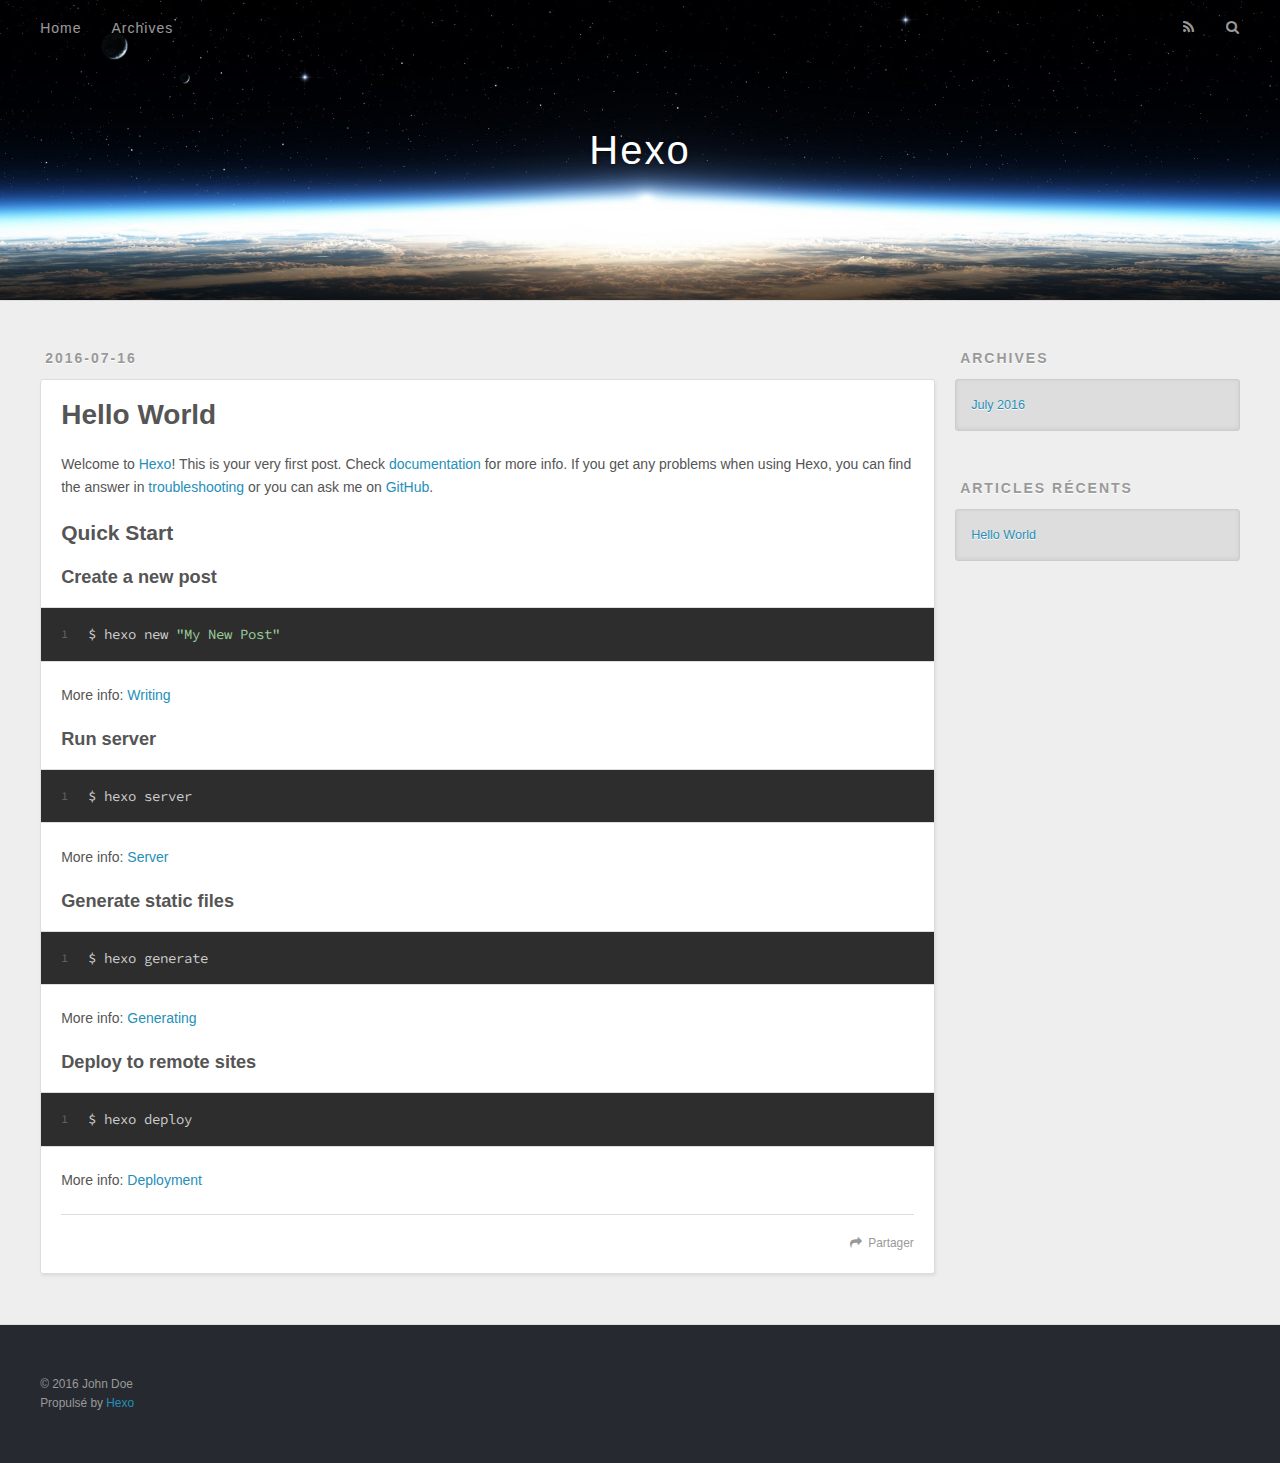
==== index.html @ 78f859c8 "Site updated: 2016-07-16 10:54:52" ====
<!DOCTYPE html>
<html>
<head>
  <meta charset="utf-8">
  
  <title>Hexo</title>
  <meta name="viewport" content="width=device-width, initial-scale=1, maximum-scale=1">
  <meta property="og:type" content="website">
<meta property="og:title" content="Hexo">
<meta property="og:url" content="http://yoursite.com/index.html">
<meta property="og:site_name" content="Hexo">
<meta name="twitter:card" content="summary">
<meta name="twitter:title" content="Hexo">
  
    <link rel="alternate" href="/atom.xml" title="Hexo" type="application/atom+xml">
  
  
    <link rel="icon" href="/favicon.png">
  
  
    <link href="//fonts.googleapis.com/css?family=Source+Code+Pro" rel="stylesheet" type="text/css">
  
  <link rel="stylesheet" href="/css/style.css">
  

</head>

<body>
  <div id="container">
    <div id="wrap">
      <header id="header">
  <div id="banner"></div>
  <div id="header-outer" class="outer">
    <div id="header-title" class="inner">
      <h1 id="logo-wrap">
        <a href="/" id="logo">Hexo</a>
      </h1>
      
    </div>
    <div id="header-inner" class="inner">
      <nav id="main-nav">
        <a id="main-nav-toggle" class="nav-icon"></a>
        
          <a class="main-nav-link" href="/">Home</a>
        
          <a class="main-nav-link" href="/archives">Archives</a>
        
      </nav>
      <nav id="sub-nav">
        
          <a id="nav-rss-link" class="nav-icon" href="/atom.xml" title="Flux RSS"></a>
        
        <a id="nav-search-btn" class="nav-icon" title="Rechercher"></a>
      </nav>
      <div id="search-form-wrap">
        <form action="//google.com/search" method="get" accept-charset="UTF-8" class="search-form"><input type="search" name="q" results="0" class="search-form-input" placeholder="Search"><button type="submit" class="search-form-submit">&#xF002;</button><input type="hidden" name="sitesearch" value="http://yoursite.com"></form>
      </div>
    </div>
  </div>
</header>
      <div class="outer">
        <section id="main">
  
    <article id="post-hello-world" class="article article-type-post" itemscope itemprop="blogPost">
  <div class="article-meta">
    <a href="/2016/07/16/hello-world/" class="article-date">
  <time datetime="2016-07-16T02:08:41.000Z" itemprop="datePublished">2016-07-16</time>
</a>
    
  </div>
  <div class="article-inner">
    
    
      <header class="article-header">
        
  
    <h1 itemprop="name">
      <a class="article-title" href="/2016/07/16/hello-world/">Hello World</a>
    </h1>
  

      </header>
    
    <div class="article-entry" itemprop="articleBody">
      
        <p>Welcome to <a href="https://hexo.io/" target="_blank" rel="external">Hexo</a>! This is your very first post. Check <a href="https://hexo.io/docs/" target="_blank" rel="external">documentation</a> for more info. If you get any problems when using Hexo, you can find the answer in <a href="https://hexo.io/docs/troubleshooting.html" target="_blank" rel="external">troubleshooting</a> or you can ask me on <a href="https://github.com/hexojs/hexo/issues" target="_blank" rel="external">GitHub</a>.</p>
<h2 id="Quick-Start"><a href="#Quick-Start" class="headerlink" title="Quick Start"></a>Quick Start</h2><h3 id="Create-a-new-post"><a href="#Create-a-new-post" class="headerlink" title="Create a new post"></a>Create a new post</h3><figure class="highlight bash"><table><tr><td class="gutter"><pre><div class="line">1</div></pre></td><td class="code"><pre><div class="line">$ hexo new <span class="string">"My New Post"</span></div></pre></td></tr></table></figure>
<p>More info: <a href="https://hexo.io/docs/writing.html" target="_blank" rel="external">Writing</a></p>
<h3 id="Run-server"><a href="#Run-server" class="headerlink" title="Run server"></a>Run server</h3><figure class="highlight bash"><table><tr><td class="gutter"><pre><div class="line">1</div></pre></td><td class="code"><pre><div class="line">$ hexo server</div></pre></td></tr></table></figure>
<p>More info: <a href="https://hexo.io/docs/server.html" target="_blank" rel="external">Server</a></p>
<h3 id="Generate-static-files"><a href="#Generate-static-files" class="headerlink" title="Generate static files"></a>Generate static files</h3><figure class="highlight bash"><table><tr><td class="gutter"><pre><div class="line">1</div></pre></td><td class="code"><pre><div class="line">$ hexo generate</div></pre></td></tr></table></figure>
<p>More info: <a href="https://hexo.io/docs/generating.html" target="_blank" rel="external">Generating</a></p>
<h3 id="Deploy-to-remote-sites"><a href="#Deploy-to-remote-sites" class="headerlink" title="Deploy to remote sites"></a>Deploy to remote sites</h3><figure class="highlight bash"><table><tr><td class="gutter"><pre><div class="line">1</div></pre></td><td class="code"><pre><div class="line">$ hexo deploy</div></pre></td></tr></table></figure>
<p>More info: <a href="https://hexo.io/docs/deployment.html" target="_blank" rel="external">Deployment</a></p>

      
    </div>
    <footer class="article-footer">
      <a data-url="http://yoursite.com/2016/07/16/hello-world/" data-id="ciqojt8rj000078c9o6s8b9a2" class="article-share-link">Partager</a>
      
      
    </footer>
  </div>
  
</article>


  

</section>
        
          <aside id="sidebar">
  
    

  
    

  
    
  
    
  <div class="widget-wrap">
    <h3 class="widget-title">Archives</h3>
    <div class="widget">
      <ul class="archive-list"><li class="archive-list-item"><a class="archive-list-link" href="/archives/2016/07/">July 2016</a></li></ul>
    </div>
  </div>


  
    
  <div class="widget-wrap">
    <h3 class="widget-title">Articles récents</h3>
    <div class="widget">
      <ul>
        
          <li>
            <a href="/2016/07/16/hello-world/">Hello World</a>
          </li>
        
      </ul>
    </div>
  </div>

  
</aside>
        
      </div>
      <footer id="footer">
  
  <div class="outer">
    <div id="footer-info" class="inner">
      &copy; 2016 John Doe<br>
      Propulsé by <a href="http://hexo.io/" target="_blank">Hexo</a>
    </div>
  </div>
</footer>
    </div>
    <nav id="mobile-nav">
  
    <a href="/" class="mobile-nav-link">Home</a>
  
    <a href="/archives" class="mobile-nav-link">Archives</a>
  
</nav>
    

<script src="//ajax.googleapis.com/ajax/libs/jquery/2.0.3/jquery.min.js"></script>


  <link rel="stylesheet" href="/fancybox/jquery.fancybox.css">
  <script src="/fancybox/jquery.fancybox.pack.js"></script>


<script src="/js/script.js"></script>

  </div>
</body>
</html>
---- css/style.css ----
body {
  width: 100%;
}
body:before,
body:after {
  content: "";
  display: table;
}
body:after {
  clear: both;
}
html,
body,
div,
span,
applet,
object,
iframe,
h1,
h2,
h3,
h4,
h5,
h6,
p,
blockquote,
pre,
a,
abbr,
acronym,
address,
big,
cite,
code,
del,
dfn,
em,
img,
ins,
kbd,
q,
s,
samp,
small,
strike,
strong,
sub,
sup,
tt,
var,
dl,
dt,
dd,
ol,
ul,
li,
fieldset,
form,
label,
legend,
table,
caption,
tbody,
tfoot,
thead,
tr,
th,
td {
  margin: 0;
  padding: 0;
  border: 0;
  outline: 0;
  font-weight: inherit;
  font-style: inherit;
  font-family: inherit;
  font-size: 100%;
  vertical-align: baseline;
}
body {
  line-height: 1;
  color: #000;
  background: #fff;
}
ol,
ul {
  list-style: none;
}
table {
  border-collapse: separate;
  border-spacing: 0;
  vertical-align: middle;
}
caption,
th,
td {
  text-align: left;
  font-weight: normal;
  vertical-align: middle;
}
a img {
  border: none;
}
input,
button {
  margin: 0;
  padding: 0;
}
input::-moz-focus-inner,
button::-moz-focus-inner {
  border: 0;
  padding: 0;
}
@font-face {
  font-family: FontAwesome;
  font-style: normal;
  font-weight: normal;
  src: url("fonts/fontawesome-webfont.eot?v=#4.0.3");
  src: url("fonts/fontawesome-webfont.eot?#iefix&v=#4.0.3") format("embedded-opentype"), url("fonts/fontawesome-webfont.woff?v=#4.0.3") format("woff"), url("fonts/fontawesome-webfont.ttf?v=#4.0.3") format("truetype"), url("fonts/fontawesome-webfont.svg#fontawesomeregular?v=#4.0.3") format("svg");
}
html,
body,
#container {
  height: 100%;
}
body {
  background: #eee;
  font: 14px "Helvetica Neue", Helvetica, Arial, sans-serif;
  -webkit-text-size-adjust: 100%;
}
.outer {
  max-width: 1220px;
  margin: 0 auto;
  padding: 0 20px;
}
.outer:before,
.outer:after {
  content: "";
  display: table;
}
.outer:after {
  clear: both;
}
.inner {
  display: inline;
  float: left;
  width: 98.33333333333333%;
  margin: 0 0.833333333333333%;
}
.left,
.alignleft {
  float: left;
}
.right,
.alignright {
  float: right;
}
.clear {
  clear: both;
}
#container {
  position: relative;
}
.mobile-nav-on {
  overflow: hidden;
}
#wrap {
  height: 100%;
  width: 100%;
  position: absolute;
  top: 0;
  left: 0;
  -webkit-transition: 0.2s ease-out;
  -moz-transition: 0.2s ease-out;
  -ms-transition: 0.2s ease-out;
  transition: 0.2s ease-out;
  z-index: 1;
  background: #eee;
}
.mobile-nav-on #wrap {
  left: 280px;
}
@media screen and (min-width: 768px) {
  #main {
    display: inline;
    float: left;
    width: 73.33333333333333%;
    margin: 0 0.833333333333333%;
  }
}
.article-date,
.article-category-link,
.archive-year,
.widget-title {
  text-decoration: none;
  text-transform: uppercase;
  letter-spacing: 2px;
  color: #999;
  margin-bottom: 1em;
  margin-left: 5px;
  line-height: 1em;
  text-shadow: 0 1px #fff;
  font-weight: bold;
}
.article-inner,
.archive-article-inner {
  background: #fff;
  -webkit-box-shadow: 1px 2px 3px #ddd;
  box-shadow: 1px 2px 3px #ddd;
  border: 1px solid #ddd;
  -webkit-border-radius: 3px;
  border-radius: 3px;
}
.article-entry h1,
.widget h1 {
  font-size: 2em;
}
.article-entry h2,
.widget h2 {
  font-size: 1.5em;
}
.article-entry h3,
.widget h3 {
  font-size: 1.3em;
}
.article-entry h4,
.widget h4 {
  font-size: 1.2em;
}
.article-entry h5,
.widget h5 {
  font-size: 1em;
}
.article-entry h6,
.widget h6 {
  font-size: 1em;
  color: #999;
}
.article-entry hr,
.widget hr {
  border: 1px dashed #ddd;
}
.article-entry strong,
.widget strong {
  font-weight: bold;
}
.article-entry em,
.widget em,
.article-entry cite,
.widget cite {
  font-style: italic;
}
.article-entry sup,
.widget sup,
.article-entry sub,
.widget sub {
  font-size: 0.75em;
  line-height: 0;
  position: relative;
  vertical-align: baseline;
}
.article-entry sup,
.widget sup {
  top: -0.5em;
}
.article-entry sub,
.widget sub {
  bottom: -0.2em;
}
.article-entry small,
.widget small {
  font-size: 0.85em;
}
.article-entry acronym,
.widget acronym,
.article-entry abbr,
.widget abbr {
  border-bottom: 1px dotted;
}
.article-entry ul,
.widget ul,
.article-entry ol,
.widget ol,
.article-entry dl,
.widget dl {
  margin: 0 20px;
  line-height: 1.6em;
}
.article-entry ul ul,
.widget ul ul,
.article-entry ol ul,
.widget ol ul,
.article-entry ul ol,
.widget ul ol,
.article-entry ol ol,
.widget ol ol {
  margin-top: 0;
  margin-bottom: 0;
}
.article-entry ul,
.widget ul {
  list-style: disc;
}
.article-entry ol,
.widget ol {
  list-style: decimal;
}
.article-entry dt,
.widget dt {
  font-weight: bold;
}
#header {
  height: 300px;
  position: relative;
  border-bottom: 1px solid #ddd;
}
#header:before,
#header:after {
  content: "";
  position: absolute;
  left: 0;
  right: 0;
  height: 40px;
}
#header:before {
  top: 0;
  background: -webkit-linear-gradient(rgba(0,0,0,0.2), transparent);
  background: -moz-linear-gradient(rgba(0,0,0,0.2), transparent);
  background: -ms-linear-gradient(rgba(0,0,0,0.2), transparent);
  background: linear-gradient(rgba(0,0,0,0.2), transparent);
}
#header:after {
  bottom: 0;
  background: -webkit-linear-gradient(transparent, rgba(0,0,0,0.2));
  background: -moz-linear-gradient(transparent, rgba(0,0,0,0.2));
  background: -ms-linear-gradient(transparent, rgba(0,0,0,0.2));
  background: linear-gradient(transparent, rgba(0,0,0,0.2));
}
#header-outer {
  height: 100%;
  position: relative;
}
#header-inner {
  position: relative;
  overflow: hidden;
}
#banner {
  position: absolute;
  top: 0;
  left: 0;
  width: 100%;
  height: 100%;
  background: url("images/banner.jpg") center #000;
  -webkit-background-size: cover;
  -moz-background-size: cover;
  background-size: cover;
  z-index: -1;
}
#header-title {
  text-align: center;
  height: 40px;
  position: absolute;
  top: 50%;
  left: 0;
  margin-top: -20px;
}
#logo,
#subtitle {
  text-decoration: none;
  color: #fff;
  font-weight: 300;
  text-shadow: 0 1px 4px rgba(0,0,0,0.3);
}
#logo {
  font-size: 40px;
  line-height: 40px;
  letter-spacing: 2px;
}
#subtitle {
  font-size: 16px;
  line-height: 16px;
  letter-spacing: 1px;
}
#subtitle-wrap {
  margin-top: 16px;
}
#main-nav {
  float: left;
  margin-left: -15px;
}
.nav-icon,
.main-nav-link {
  float: left;
  color: #fff;
  opacity: 0.6;
  text-decoration: none;
  text-shadow: 0 1px rgba(0,0,0,0.2);
  -webkit-transition: opacity 0.2s;
  -moz-transition: opacity 0.2s;
  -ms-transition: opacity 0.2s;
  transition: opacity 0.2s;
  display: block;
  padding: 20px 15px;
}
.nav-icon:hover,
.main-nav-link:hover {
  opacity: 1;
}
.nav-icon {
  font-family: FontAwesome;
  text-align: center;
  font-size: 14px;
  width: 14px;
  height: 14px;
  padding: 20px 15px;
  position: relative;
  cursor: pointer;
}
.main-nav-link {
  font-weight: 300;
  letter-spacing: 1px;
}
@media screen and (max-width: 479px) {
  .main-nav-link {
    display: none;
  }
}
#main-nav-toggle {
  display: none;
}
#main-nav-toggle:before {
  content: "\f0c9";
}
@media screen and (max-width: 479px) {
  #main-nav-toggle {
    display: block;
  }
}
#sub-nav {
  float: right;
  margin-right: -15px;
}
#nav-rss-link:before {
  content: "\f09e";
}
#nav-search-btn:before {
  content: "\f002";
}
#search-form-wrap {
  position: absolute;
  top: 15px;
  width: 150px;
  height: 30px;
  right: -150px;
  opacity: 0;
  -webkit-transition: 0.2s ease-out;
  -moz-transition: 0.2s ease-out;
  -ms-transition: 0.2s ease-out;
  transition: 0.2s ease-out;
}
#search-form-wrap.on {
  opacity: 1;
  right: 0;
}
@media screen and (max-width: 479px) {
  #search-form-wrap {
    width: 100%;
    right: -100%;
  }
}
.search-form {
  position: absolute;
  top: 0;
  left: 0;
  right: 0;
  background: #fff;
  padding: 5px 15px;
  -webkit-border-radius: 15px;
  border-radius: 15px;
  -webkit-box-shadow: 0 0 10px rgba(0,0,0,0.3);
  box-shadow: 0 0 10px rgba(0,0,0,0.3);
}
.search-form-input {
  border: none;
  background: none;
  color: #555;
  width: 100%;
  font: 13px "Helvetica Neue", Helvetica, Arial, sans-serif;
  outline: none;
}
.search-form-input::-webkit-search-results-decoration,
.search-form-input::-webkit-search-cancel-button {
  -webkit-appearance: none;
}
.search-form-submit {
  position: absolute;
  top: 50%;
  right: 10px;
  margin-top: -7px;
  font: 13px FontAwesome;
  border: none;
  background: none;
  color: #bbb;
  cursor: pointer;
}
.search-form-submit:hover,
.search-form-submit:focus {
  color: #777;
}
.article {
  margin: 50px 0;
}
.article-inner {
  overflow: hidden;
}
.article-meta:before,
.article-meta:after {
  content: "";
  display: table;
}
.article-meta:after {
  clear: both;
}
.article-date {
  float: left;
}
.article-category {
  float: left;
  line-height: 1em;
  color: #ccc;
  text-shadow: 0 1px #fff;
  margin-left: 8px;
}
.article-category:before {
  content: "\2022";
}
.article-category-link {
  margin: 0 12px 1em;
}
.article-header {
  padding: 20px 20px 0;
}
.article-title {
  text-decoration: none;
  font-size: 2em;
  font-weight: bold;
  color: #555;
  line-height: 1.1em;
  -webkit-transition: color 0.2s;
  -moz-transition: color 0.2s;
  -ms-transition: color 0.2s;
  transition: color 0.2s;
}
a.article-title:hover {
  color: #258fb8;
}
.article-entry {
  color: #555;
  padding: 0 20px;
}
.article-entry:before,
.article-entry:after {
  content: "";
  display: table;
}
.article-entry:after {
  clear: both;
}
.article-entry p,
.article-entry table {
  line-height: 1.6em;
  margin: 1.6em 0;
}
.article-entry h1,
.article-entry h2,
.article-entry h3,
.article-entry h4,
.article-entry h5,
.article-entry h6 {
  font-weight: bold;
}
.article-entry h1,
.article-entry h2,
.article-entry h3,
.article-entry h4,
.article-entry h5,
.article-entry h6 {
  line-height: 1.1em;
  margin: 1.1em 0;
}
.article-entry a {
  color: #258fb8;
  text-decoration: none;
}
.article-entry a:hover {
  text-decoration: underline;
}
.article-entry ul,
.article-entry ol,
.article-entry dl {
  margin-top: 1.6em;
  margin-bottom: 1.6em;
}
.article-entry img,
.article-entry video {
  max-width: 100%;
  height: auto;
  display: block;
  margin: auto;
}
.article-entry iframe {
  border: none;
}
.article-entry table {
  width: 100%;
  border-collapse: collapse;
  border-spacing: 0;
}
.article-entry th {
  font-weight: bold;
  border-bottom: 3px solid #ddd;
  padding-bottom: 0.5em;
}
.article-entry td {
  border-bottom: 1px solid #ddd;
  padding: 10px 0;
}
.article-entry blockquote {
  font-family: Georgia, "Times New Roman", serif;
  font-size: 1.4em;
  margin: 1.6em 20px;
  text-align: center;
}
.article-entry blockquote footer {
  font-size: 14px;
  margin: 1.6em 0;
  font-family: "Helvetica Neue", Helvetica, Arial, sans-serif;
}
.article-entry blockquote footer cite:before {
  content: "—";
  padding: 0 0.5em;
}
.article-entry .pullquote {
  text-align: left;
  width: 45%;
  margin: 0;
}
.article-entry .pullquote.left {
  margin-left: 0.5em;
  margin-right: 1em;
}
.article-entry .pullquote.right {
  margin-right: 0.5em;
  margin-left: 1em;
}
.article-entry .caption {
  color: #999;
  display: block;
  font-size: 0.9em;
  margin-top: 0.5em;
  position: relative;
  text-align: center;
}
.article-entry .video-container {
  position: relative;
  padding-top: 56.25%;
  height: 0;
  overflow: hidden;
}
.article-entry .video-container iframe,
.article-entry .video-container object,
.article-entry .video-container embed {
  position: absolute;
  top: 0;
  left: 0;
  width: 100%;
  height: 100%;
  margin-top: 0;
}
.article-more-link a {
  display: inline-block;
  line-height: 1em;
  padding: 6px 15px;
  -webkit-border-radius: 15px;
  border-radius: 15px;
  background: #eee;
  color: #999;
  text-shadow: 0 1px #fff;
  text-decoration: none;
}
.article-more-link a:hover {
  background: #258fb8;
  color: #fff;
  text-decoration: none;
  text-shadow: 0 1px #1e7293;
}
.article-footer {
  font-size: 0.85em;
  line-height: 1.6em;
  border-top: 1px solid #ddd;
  padding-top: 1.6em;
  margin: 0 20px 20px;
}
.article-footer:before,
.article-footer:after {
  content: "";
  display: table;
}
.article-footer:after {
  clear: both;
}
.article-footer a {
  color: #999;
  text-decoration: none;
}
.article-footer a:hover {
  color: #555;
}
.article-tag-list-item {
  float: left;
  margin-right: 10px;
}
.article-tag-list-link:before {
  content: "#";
}
.article-comment-link {
  float: right;
}
.article-comment-link:before {
  content: "\f075";
  font-family: FontAwesome;
  padding-right: 8px;
}
.article-share-link {
  cursor: pointer;
  float: right;
  margin-left: 20px;
}
.article-share-link:before {
  content: "\f064";
  font-family: FontAwesome;
  padding-right: 6px;
}
#article-nav {
  position: relative;
}
#article-nav:before,
#article-nav:after {
  content: "";
  display: table;
}
#article-nav:after {
  clear: both;
}
@media screen and (min-width: 768px) {
  #article-nav {
    margin: 50px 0;
  }
  #article-nav:before {
    width: 8px;
    height: 8px;
    position: absolute;
    top: 50%;
    left: 50%;
    margin-top: -4px;
    margin-left: -4px;
    content: "";
    -webkit-border-radius: 50%;
    border-radius: 50%;
    background: #ddd;
    -webkit-box-shadow: 0 1px 2px #fff;
    box-shadow: 0 1px 2px #fff;
  }
}
.article-nav-link-wrap {
  text-decoration: none;
  text-shadow: 0 1px #fff;
  color: #999;
  -webkit-box-sizing: border-box;
  -moz-box-sizing: border-box;
  box-sizing: border-box;
  margin-top: 50px;
  text-align: center;
  display: block;
}
.article-nav-link-wrap:hover {
  color: #555;
}
@media screen and (min-width: 768px) {
  .article-nav-link-wrap {
    width: 50%;
    margin-top: 0;
  }
}
@media screen and (min-width: 768px) {
  #article-nav-newer {
    float: left;
    text-align: right;
    padding-right: 20px;
  }
}
@media screen and (min-width: 768px) {
  #article-nav-older {
    float: right;
    text-align: left;
    padding-left: 20px;
  }
}
.article-nav-caption {
  text-transform: uppercase;
  letter-spacing: 2px;
  color: #ddd;
  line-height: 1em;
  font-weight: bold;
}
#article-nav-newer .article-nav-caption {
  margin-right: -2px;
}
.article-nav-title {
  font-size: 0.85em;
  line-height: 1.6em;
  margin-top: 0.5em;
}
.article-share-box {
  position: absolute;
  display: none;
  background: #fff;
  -webkit-box-shadow: 1px 2px 10px rgba(0,0,0,0.2);
  box-shadow: 1px 2px 10px rgba(0,0,0,0.2);
  -webkit-border-radius: 3px;
  border-radius: 3px;
  margin-left: -145px;
  overflow: hidden;
  z-index: 1;
}
.article-share-box.on {
  display: block;
}
.article-share-input {
  width: 100%;
  background: none;
  -webkit-box-sizing: border-box;
  -moz-box-sizing: border-box;
  box-sizing: border-box;
  font: 14px "Helvetica Neue", Helvetica, Arial, sans-serif;
  padding: 0 15px;
  color: #555;
  outline: none;
  border: 1px solid #ddd;
  -webkit-border-radius: 3px 3px 0 0;
  border-radius: 3px 3px 0 0;
  height: 36px;
  line-height: 36px;
}
.article-share-links {
  background: #eee;
}
.article-share-links:before,
.article-share-links:after {
  content: "";
  display: table;
}
.article-share-links:after {
  clear: both;
}
.article-share-twitter,
.article-share-facebook,
.article-share-pinterest,
.article-share-google {
  width: 50px;
  height: 36px;
  display: block;
  float: left;
  position: relative;
  color: #999;
  text-shadow: 0 1px #fff;
}
.article-share-twitter:before,
.article-share-facebook:before,
.article-share-pinterest:before,
.article-share-google:before {
  font-size: 20px;
  font-family: FontAwesome;
  width: 20px;
  height: 20px;
  position: absolute;
  top: 50%;
  left: 50%;
  margin-top: -10px;
  margin-left: -10px;
  text-align: center;
}
.article-share-twitter:hover,
.article-share-facebook:hover,
.article-share-pinterest:hover,
.article-share-google:hover {
  color: #fff;
}
.article-share-twitter:before {
  content: "\f099";
}
.article-share-twitter:hover {
  background: #00aced;
  text-shadow: 0 1px #008abe;
}
.article-share-facebook:before {
  content: "\f09a";
}
.article-share-facebook:hover {
  background: #3b5998;
  text-shadow: 0 1px #2f477a;
}
.article-share-pinterest:before {
  content: "\f0d2";
}
.article-share-pinterest:hover {
  background: #cb2027;
  text-shadow: 0 1px #a21a1f;
}
.article-share-google:before {
  content: "\f0d5";
}
.article-share-google:hover {
  background: #dd4b39;
  text-shadow: 0 1px #be3221;
}
.article-gallery {
  background: #000;
  position: relative;
}
.article-gallery-photos {
  position: relative;
  overflow: hidden;
}
.article-gallery-img {
  display: none;
  max-width: 100%;
}
.article-gallery-img:first-child {
  display: block;
}
.article-gallery-img.loaded {
  position: absolute;
  display: block;
}
.article-gallery-img img {
  display: block;
  max-width: 100%;
  margin: 0 auto;
}
#comments {
  background: #fff;
  -webkit-box-shadow: 1px 2px 3px #ddd;
  box-shadow: 1px 2px 3px #ddd;
  padding: 20px;
  border: 1px solid #ddd;
  -webkit-border-radius: 3px;
  border-radius: 3px;
  margin: 50px 0;
}
#comments a {
  color: #258fb8;
}
.archives-wrap {
  margin: 50px 0;
}
.archives:before,
.archives:after {
  content: "";
  display: table;
}
.archives:after {
  clear: both;
}
.archive-year-wrap {
  margin-bottom: 1em;
}
.archives {
  -webkit-column-gap: 10px;
  -moz-column-gap: 10px;
  column-gap: 10px;
}
@media screen and (min-width: 480px) and (max-width: 767px) {
  .archives {
    -webkit-column-count: 2;
    -moz-column-count: 2;
    column-count: 2;
  }
}
@media screen and (min-width: 768px) {
  .archives {
    -webkit-column-count: 3;
    -moz-column-count: 3;
    column-count: 3;
  }
}
.archive-article {
  -webkit-column-break-inside: avoid;
  page-break-inside: avoid;
  overflow: hidden;
  break-inside: avoid-column;
}
.archive-article-inner {
  padding: 10px;
  margin-bottom: 15px;
}
.archive-article-title {
  text-decoration: none;
  font-weight: bold;
  color: #555;
  -webkit-transition: color 0.2s;
  -moz-transition: color 0.2s;
  -ms-transition: color 0.2s;
  transition: color 0.2s;
  line-height: 1.6em;
}
.archive-article-title:hover {
  color: #258fb8;
}
.archive-article-footer {
  margin-top: 1em;
}
.archive-article-date {
  color: #999;
  text-decoration: none;
  font-size: 0.85em;
  line-height: 1em;
  margin-bottom: 0.5em;
  display: block;
}
#page-nav {
  margin: 50px auto;
  background: #fff;
  -webkit-box-shadow: 1px 2px 3px #ddd;
  box-shadow: 1px 2px 3px #ddd;
  border: 1px solid #ddd;
  -webkit-border-radius: 3px;
  border-radius: 3px;
  text-align: center;
  color: #999;
  overflow: hidden;
}
#page-nav:before,
#page-nav:after {
  content: "";
  display: table;
}
#page-nav:after {
  clear: both;
}
#page-nav a,
#page-nav span {
  padding: 10px 20px;
  line-height: 1;
  height: 2ex;
}
#page-nav a {
  color: #999;
  text-decoration: none;
}
#page-nav a:hover {
  background: #999;
  color: #fff;
}
#page-nav .prev {
  float: left;
}
#page-nav .next {
  float: right;
}
#page-nav .page-number {
  display: inline-block;
}
@media screen and (max-width: 479px) {
  #page-nav .page-number {
    display: none;
  }
}
#page-nav .current {
  color: #555;
  font-weight: bold;
}
#page-nav .space {
  color: #ddd;
}
#footer {
  background: #262a30;
  padding: 50px 0;
  border-top: 1px solid #ddd;
  color: #999;
}
#footer a {
  color: #258fb8;
  text-decoration: none;
}
#footer a:hover {
  text-decoration: underline;
}
#footer-info {
  line-height: 1.6em;
  font-size: 0.85em;
}
.article-entry pre,
.article-entry .highlight {
  background: #2d2d2d;
  margin: 0 -20px;
  padding: 15px 20px;
  border-style: solid;
  border-color: #ddd;
  border-width: 1px 0;
  overflow: auto;
  color: #ccc;
  line-height: 22.400000000000002px;
}
.article-entry .highlight .gutter pre,
.article-entry .gist .gist-file .gist-data .line-numbers {
  color: #666;
  font-size: 0.85em;
}
.article-entry pre,
.article-entry code {
  font-family: "Source Code Pro", Consolas, Monaco, Menlo, Consolas, monospace;
}
.article-entry code {
  background: #eee;
  text-shadow: 0 1px #fff;
  padding: 0 0.3em;
}
.article-entry pre code {
  background: none;
  text-shadow: none;
  padding: 0;
}
.article-entry .highlight pre {
  border: none;
  margin: 0;
  padding: 0;
}
.article-entry .highlight table {
  margin: 0;
  width: auto;
}
.article-entry .highlight td {
  border: none;
  padding: 0;
}
.article-entry .highlight figcaption {
  font-size: 0.85em;
  color: #999;
  line-height: 1em;
  margin-bottom: 1em;
}
.article-entry .highlight figcaption:before,
.article-entry .highlight figcaption:after {
  content: "";
  display: table;
}
.article-entry .highlight figcaption:after {
  clear: both;
}
.article-entry .highlight figcaption a {
  float: right;
}
.article-entry .highlight .gutter pre {
  text-align: right;
  padding-right: 20px;
}
.article-entry .highlight .line {
  height: 22.400000000000002px;
}
.article-entry .highlight .line.marked {
  background: #515151;
}
.article-entry .gist {
  margin: 0 -20px;
  border-style: solid;
  border-color: #ddd;
  border-width: 1px 0;
  background: #2d2d2d;
  padding: 15px 20px 15px 0;
}
.article-entry .gist .gist-file {
  border: none;
  font-family: "Source Code Pro", Consolas, Monaco, Menlo, Consolas, monospace;
  margin: 0;
}
.article-entry .gist .gist-file .gist-data {
  background: none;
  border: none;
}
.article-entry .gist .gist-file .gist-data .line-numbers {
  background: none;
  border: none;
  padding: 0 20px 0 0;
}
.article-entry .gist .gist-file .gist-data .line-data {
  padding: 0 !important;
}
.article-entry .gist .gist-file .highlight {
  margin: 0;
  padding: 0;
  border: none;
}
.article-entry .gist .gist-file .gist-meta {
  background: #2d2d2d;
  color: #999;
  font: 0.85em "Helvetica Neue", Helvetica, Arial, sans-serif;
  text-shadow: 0 0;
  padding: 0;
  margin-top: 1em;
  margin-left: 20px;
}
.article-entry .gist .gist-file .gist-meta a {
  color: #258fb8;
  font-weight: normal;
}
.article-entry .gist .gist-file .gist-meta a:hover {
  text-decoration: underline;
}
pre .comment,
pre .title {
  color: #999;
}
pre .variable,
pre .attribute,
pre .tag,
pre .regexp,
pre .ruby .constant,
pre .xml .tag .title,
pre .xml .pi,
pre .xml .doctype,
pre .html .doctype,
pre .css .id,
pre .css .class,
pre .css .pseudo {
  color: #f2777a;
}
pre .number,
pre .preprocessor,
pre .built_in,
pre .literal,
pre .params,
pre .constant {
  color: #f99157;
}
pre .class,
pre .ruby .class .title,
pre .css .rules .attribute {
  color: #9c9;
}
pre .string,
pre .value,
pre .inheritance,
pre .header,
pre .ruby .symbol,
pre .xml .cdata {
  color: #9c9;
}
pre .css .hexcolor {
  color: #6cc;
}
pre .function,
pre .python .decorator,
pre .python .title,
pre .ruby .function .title,
pre .ruby .title .keyword,
pre .perl .sub,
pre .javascript .title,
pre .coffeescript .title {
  color: #69c;
}
pre .keyword,
pre .javascript .function {
  color: #c9c;
}
@media screen and (max-width: 479px) {
  #mobile-nav {
    position: absolute;
    top: 0;
    left: 0;
    width: 280px;
    height: 100%;
    background: #191919;
    border-right: 1px solid #fff;
  }
}
@media screen and (max-width: 479px) {
  .mobile-nav-link {
    display: block;
    color: #999;
    text-decoration: none;
    padding: 15px 20px;
    font-weight: bold;
  }
  .mobile-nav-link:hover {
    color: #fff;
  }
}
@media screen and (min-width: 768px) {
  #sidebar {
    display: inline;
    float: left;
    width: 23.333333333333332%;
    margin: 0 0.833333333333333%;
  }
}
.widget-wrap {
  margin: 50px 0;
}
.widget {
  color: #777;
  text-shadow: 0 1px #fff;
  background: #ddd;
  -webkit-box-shadow: 0 -1px 4px #ccc inset;
  box-shadow: 0 -1px 4px #ccc inset;
  border: 1px solid #ccc;
  padding: 15px;
  -webkit-border-radius: 3px;
  border-radius: 3px;
}
.widget a {
  color: #258fb8;
  text-decoration: none;
}
.widget a:hover {
  text-decoration: underline;
}
.widget ul ul,
.widget ol ul,
.widget dl ul,
.widget ul ol,
.widget ol ol,
.widget dl ol,
.widget ul dl,
.widget ol dl,
.widget dl dl {
  margin-left: 15px;
  list-style: disc;
}
.widget {
  line-height: 1.6em;
  word-wrap: break-word;
  font-size: 0.9em;
}
.widget ul,
.widget ol {
  list-style: none;
  margin: 0;
}
.widget ul ul,
.widget ol ul,
.widget ul ol,
.widget ol ol {
  margin: 0 20px;
}
.widget ul ul,
.widget ol ul {
  list-style: disc;
}
.widget ul ol,
.widget ol ol {
  list-style: decimal;
}
.category-list-count,
.tag-list-count,
.archive-list-count {
  padding-left: 5px;
  color: #999;
  font-size: 0.85em;
}
.category-list-count:before,
.tag-list-count:before,
.archive-list-count:before {
  content: "(";
}
.category-list-count:after,
.tag-list-count:after,
.archive-list-count:after {
  content: ")";
}
.tagcloud a {
  margin-right: 5px;
  display: inline-block;
}
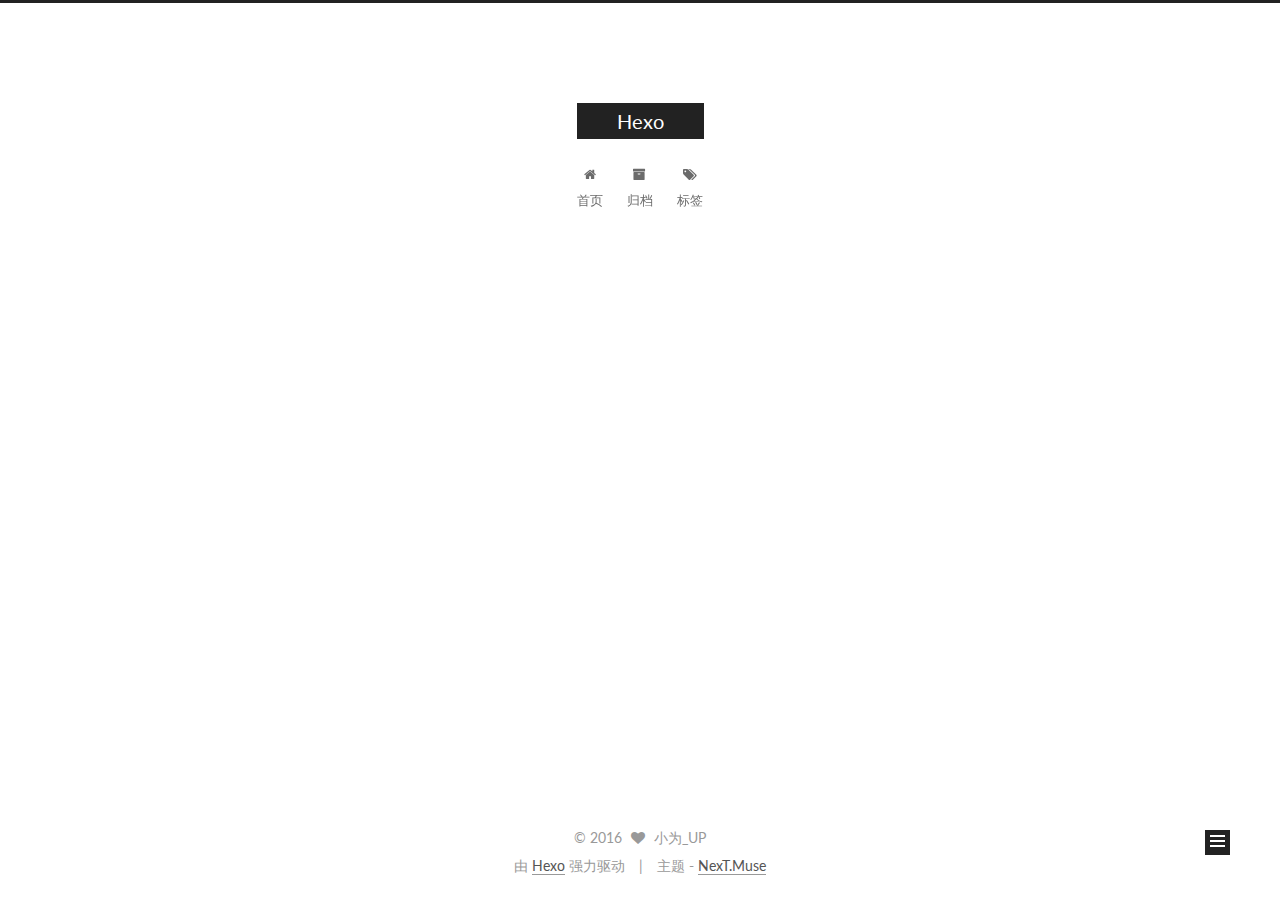
==== commit 631cc2c3: "Site updated: 2016-07-16 11:36:51" ====
--- a/index.html
+++ b/index.html
@@ -1,180 +1,500 @@
-<!DOCTYPE html>
-<html>
+<!doctype html>
+
+
+
+  
+
+
+<html class="theme-next muse use-motion">
 <head>
-  <meta charset="utf-8">
-  
-  <title>Hexo</title>
-  <meta name="viewport" content="width=device-width, initial-scale=1, maximum-scale=1">
-  <meta property="og:type" content="website">
+  <meta charset="UTF-8"/>
+<meta http-equiv="X-UA-Compatible" content="IE=edge,chrome=1" />
+<meta name="viewport" content="width=device-width, initial-scale=1, maximum-scale=1"/>
+
+
+
+<meta http-equiv="Cache-Control" content="no-transform" />
+<meta http-equiv="Cache-Control" content="no-siteapp" />
+
+
+
+
+
+
+
+
+
+
+
+
+  
+  
+  <link href="/vendors/fancybox/source/jquery.fancybox.css?v=2.1.5" rel="stylesheet" type="text/css" />
+
+
+
+
+  
+  
+  
+  
+
+  
+    
+    
+  
+
+  
+
+  
+
+  
+
+  
+
+  
+    
+    
+    <link href="//fonts.googleapis.com/css?family=Lato:300,300italic,400,400italic,700,700italic&subset=latin,latin-ext" rel="stylesheet" type="text/css">
+  
+
+
+
+
+
+
+<link href="/vendors/font-awesome/css/font-awesome.min.css?v=4.4.0" rel="stylesheet" type="text/css" />
+
+<link href="/css/main.css?v=5.0.1" rel="stylesheet" type="text/css" />
+
+
+  <meta name="keywords" content="Hexo, NexT" />
+
+
+
+
+
+
+
+
+  <link rel="shortcut icon" type="image/x-icon" href="/favicon.ico?v=5.0.1" />
+
+
+
+
+
+
+<meta property="og:type" content="website">
 <meta property="og:title" content="Hexo">
 <meta property="og:url" content="http://yoursite.com/index.html">
 <meta property="og:site_name" content="Hexo">
 <meta name="twitter:card" content="summary">
 <meta name="twitter:title" content="Hexo">
-  
-    <link rel="alternate" href="/atom.xml" title="Hexo" type="application/atom+xml">
-  
-  
-    <link rel="icon" href="/favicon.png">
-  
-  
-    <link href="//fonts.googleapis.com/css?family=Source+Code+Pro" rel="stylesheet" type="text/css">
-  
-  <link rel="stylesheet" href="/css/style.css">
-  
-
+
+
+
+<script type="text/javascript" id="hexo.configuration">
+  var NexT = window.NexT || {};
+  var CONFIG = {
+    scheme: 'Muse',
+    sidebar: {"position":"left","display":"post"},
+    fancybox: true,
+    motion: true,
+    duoshuo: {
+      userId: 0,
+      author: '博主'
+    }
+  };
+</script>
+
+
+
+
+  <link rel="canonical" href="http://yoursite.com/"/>
+
+  <title> Hexo </title>
 </head>
 
-<body>
-  <div id="container">
-    <div id="wrap">
-      <header id="header">
-  <div id="banner"></div>
-  <div id="header-outer" class="outer">
-    <div id="header-title" class="inner">
-      <h1 id="logo-wrap">
-        <a href="/" id="logo">Hexo</a>
-      </h1>
+<body itemscope itemtype="http://schema.org/WebPage" lang="zh-Hans">
+
+  
+
+
+
+
+
+
+
+
+
+
+  
+  
+    
+  
+
+  <div class="container one-collumn sidebar-position-left 
+   page-home 
+ ">
+    <div class="headband"></div>
+
+    <header id="header" class="header" itemscope itemtype="http://schema.org/WPHeader">
+      <div class="header-inner"><div class="site-meta ">
+  
+
+  <div class="custom-logo-site-title">
+    <a href="/"  class="brand" rel="start">
+      <span class="logo-line-before"><i></i></span>
+      <span class="site-title">Hexo</span>
+      <span class="logo-line-after"><i></i></span>
+    </a>
+  </div>
+  <p class="site-subtitle"></p>
+</div>
+
+<div class="site-nav-toggle">
+  <button>
+    <span class="btn-bar"></span>
+    <span class="btn-bar"></span>
+    <span class="btn-bar"></span>
+  </button>
+</div>
+
+<nav class="site-nav">
+  
+
+  
+    <ul id="menu" class="menu">
+      
+        
+        <li class="menu-item menu-item-home">
+          <a href="/" rel="section">
+            
+              <i class="menu-item-icon fa fa-fw fa-home"></i> <br />
+            
+            首页
+          </a>
+        </li>
+      
+        
+        <li class="menu-item menu-item-archives">
+          <a href="/archives" rel="section">
+            
+              <i class="menu-item-icon fa fa-fw fa-archive"></i> <br />
+            
+            归档
+          </a>
+        </li>
+      
+        
+        <li class="menu-item menu-item-tags">
+          <a href="/tags" rel="section">
+            
+              <i class="menu-item-icon fa fa-fw fa-tags"></i> <br />
+            
+            标签
+          </a>
+        </li>
+      
+
+      
+    </ul>
+  
+
+  
+</nav>
+
+ </div>
+    </header>
+
+    <main id="main" class="main">
+      <div class="main-inner">
+        <div class="content-wrap">
+          <div id="content" class="content">
+            
+  <section id="posts" class="posts-expand">
+    
+      
+
+  
+  
+
+  
+  
+  
+
+  <article class="post post-type-normal " itemscope itemtype="http://schema.org/Article">
+
+    
+      <header class="post-header">
+
+        
+        
+          <h1 class="post-title" itemprop="name headline">
+            
+            
+              
+                
+                <a class="post-title-link" href="/2016/07/16/hello-world/" itemprop="url">
+                  Hello World
+                </a>
+              
+            
+          </h1>
+        
+
+        <div class="post-meta">
+          <span class="post-time">
+            <span class="post-meta-item-icon">
+              <i class="fa fa-calendar-o"></i>
+            </span>
+            <span class="post-meta-item-text">发表于</span>
+            <time itemprop="dateCreated" datetime="2016-07-16T10:08:41+08:00" content="2016-07-16">
+              2016-07-16
+            </time>
+          </span>
+
+          
+
+          
+            
+          
+
+          
+
+          
+          
+
+          
+        </div>
+      </header>
+    
+
+
+    <div class="post-body" itemprop="articleBody">
+
+      
+      
+
+      
+        
+          
+            <p>第一次搭建，测试一下，哇咔咔~</p>
+
+          
+        
       
     </div>
-    <div id="header-inner" class="inner">
-      <nav id="main-nav">
-        <a id="main-nav-toggle" class="nav-icon"></a>
-        
-          <a class="main-nav-link" href="/">Home</a>
-        
-          <a class="main-nav-link" href="/archives">Archives</a>
-        
-      </nav>
-      <nav id="sub-nav">
-        
-          <a id="nav-rss-link" class="nav-icon" href="/atom.xml" title="Flux RSS"></a>
-        
-        <a id="nav-search-btn" class="nav-icon" title="Rechercher"></a>
-      </nav>
-      <div id="search-form-wrap">
-        <form action="//google.com/search" method="get" accept-charset="UTF-8" class="search-form"><input type="search" name="q" results="0" class="search-form-input" placeholder="Search"><button type="submit" class="search-form-submit">&#xF002;</button><input type="hidden" name="sitesearch" value="http://yoursite.com"></form>
-      </div>
+
+    <div>
+      
+    </div>
+
+    <div>
+      
+    </div>
+
+    <footer class="post-footer">
+      
+
+      
+
+      
+      
+        <div class="post-eof"></div>
+      
+    </footer>
+  </article>
+
+
+    
+  </section>
+
+  
+
+
+          </div>
+          
+
+
+          
+
+        </div>
+        
+          
+  
+  <div class="sidebar-toggle">
+    <div class="sidebar-toggle-line-wrap">
+      <span class="sidebar-toggle-line sidebar-toggle-line-first"></span>
+      <span class="sidebar-toggle-line sidebar-toggle-line-middle"></span>
+      <span class="sidebar-toggle-line sidebar-toggle-line-last"></span>
     </div>
   </div>
-</header>
-      <div class="outer">
-        <section id="main">
-  
-    <article id="post-hello-world" class="article article-type-post" itemscope itemprop="blogPost">
-  <div class="article-meta">
-    <a href="/2016/07/16/hello-world/" class="article-date">
-  <time datetime="2016-07-16T02:08:41.000Z" itemprop="datePublished">2016-07-16</time>
-</a>
-    
-  </div>
-  <div class="article-inner">
-    
-    
-      <header class="article-header">
-        
-  
-    <h1 itemprop="name">
-      <a class="article-title" href="/2016/07/16/hello-world/">Hello World</a>
-    </h1>
-  
-
-      </header>
-    
-    <div class="article-entry" itemprop="articleBody">
-      
-        <p>Welcome to <a href="https://hexo.io/" target="_blank" rel="external">Hexo</a>! This is your very first post. Check <a href="https://hexo.io/docs/" target="_blank" rel="external">documentation</a> for more info. If you get any problems when using Hexo, you can find the answer in <a href="https://hexo.io/docs/troubleshooting.html" target="_blank" rel="external">troubleshooting</a> or you can ask me on <a href="https://github.com/hexojs/hexo/issues" target="_blank" rel="external">GitHub</a>.</p>
-<h2 id="Quick-Start"><a href="#Quick-Start" class="headerlink" title="Quick Start"></a>Quick Start</h2><h3 id="Create-a-new-post"><a href="#Create-a-new-post" class="headerlink" title="Create a new post"></a>Create a new post</h3><figure class="highlight bash"><table><tr><td class="gutter"><pre><div class="line">1</div></pre></td><td class="code"><pre><div class="line">$ hexo new <span class="string">"My New Post"</span></div></pre></td></tr></table></figure>
-<p>More info: <a href="https://hexo.io/docs/writing.html" target="_blank" rel="external">Writing</a></p>
-<h3 id="Run-server"><a href="#Run-server" class="headerlink" title="Run server"></a>Run server</h3><figure class="highlight bash"><table><tr><td class="gutter"><pre><div class="line">1</div></pre></td><td class="code"><pre><div class="line">$ hexo server</div></pre></td></tr></table></figure>
-<p>More info: <a href="https://hexo.io/docs/server.html" target="_blank" rel="external">Server</a></p>
-<h3 id="Generate-static-files"><a href="#Generate-static-files" class="headerlink" title="Generate static files"></a>Generate static files</h3><figure class="highlight bash"><table><tr><td class="gutter"><pre><div class="line">1</div></pre></td><td class="code"><pre><div class="line">$ hexo generate</div></pre></td></tr></table></figure>
-<p>More info: <a href="https://hexo.io/docs/generating.html" target="_blank" rel="external">Generating</a></p>
-<h3 id="Deploy-to-remote-sites"><a href="#Deploy-to-remote-sites" class="headerlink" title="Deploy to remote sites"></a>Deploy to remote sites</h3><figure class="highlight bash"><table><tr><td class="gutter"><pre><div class="line">1</div></pre></td><td class="code"><pre><div class="line">$ hexo deploy</div></pre></td></tr></table></figure>
-<p>More info: <a href="https://hexo.io/docs/deployment.html" target="_blank" rel="external">Deployment</a></p>
-
-      
+
+  <aside id="sidebar" class="sidebar">
+    <div class="sidebar-inner">
+
+      
+
+      
+
+      <section class="site-overview sidebar-panel  sidebar-panel-active ">
+        <div class="site-author motion-element" itemprop="author" itemscope itemtype="http://schema.org/Person">
+          <img class="site-author-image" itemprop="image"
+               src="/uploads/head.png"
+               alt="小为_UP" />
+          <p class="site-author-name" itemprop="name">小为_UP</p>
+          <p class="site-description motion-element" itemprop="description"></p>
+        </div>
+        <nav class="site-state motion-element">
+          <div class="site-state-item site-state-posts">
+            <a href="/archives">
+              <span class="site-state-item-count">1</span>
+              <span class="site-state-item-name">日志</span>
+            </a>
+          </div>
+
+          
+
+          
+
+        </nav>
+
+        
+
+        <div class="links-of-author motion-element">
+          
+        </div>
+
+        
+        
+
+        
+        
+
+      </section>
+
+      
+
     </div>
-    <footer class="article-footer">
-      <a data-url="http://yoursite.com/2016/07/16/hello-world/" data-id="ciqojt8rj000078c9o6s8b9a2" class="article-share-link">Partager</a>
-      
-      
+  </aside>
+
+
+        
+      </div>
+    </main>
+
+    <footer id="footer" class="footer">
+      <div class="footer-inner">
+        <div class="copyright" >
+  
+  &copy; 
+  <span itemprop="copyrightYear">2016</span>
+  <span class="with-love">
+    <i class="fa fa-heart"></i>
+  </span>
+  <span class="author" itemprop="copyrightHolder">小为_UP</span>
+</div>
+
+<div class="powered-by">
+  由 <a class="theme-link" href="http://hexo.io">Hexo</a> 强力驱动
+</div>
+
+<div class="theme-info">
+  主题 -
+  <a class="theme-link" href="https://github.com/iissnan/hexo-theme-next">
+    NexT.Muse
+  </a>
+</div>
+
+        
+
+        
+      </div>
     </footer>
-  </div>
-  
-</article>
-
-
-  
-
-</section>
-        
-          <aside id="sidebar">
-  
-    
-
-  
-    
-
-  
-    
-  
-    
-  <div class="widget-wrap">
-    <h3 class="widget-title">Archives</h3>
-    <div class="widget">
-      <ul class="archive-list"><li class="archive-list-item"><a class="archive-list-link" href="/archives/2016/07/">July 2016</a></li></ul>
+
+    <div class="back-to-top">
+      <i class="fa fa-arrow-up"></i>
     </div>
   </div>
 
-
-  
-    
-  <div class="widget-wrap">
-    <h3 class="widget-title">Articles récents</h3>
-    <div class="widget">
-      <ul>
-        
-          <li>
-            <a href="/2016/07/16/hello-world/">Hello World</a>
-          </li>
-        
-      </ul>
-    </div>
-  </div>
-
-  
-</aside>
-        
-      </div>
-      <footer id="footer">
-  
-  <div class="outer">
-    <div id="footer-info" class="inner">
-      &copy; 2016 John Doe<br>
-      Propulsé by <a href="http://hexo.io/" target="_blank">Hexo</a>
-    </div>
-  </div>
-</footer>
-    </div>
-    <nav id="mobile-nav">
-  
-    <a href="/" class="mobile-nav-link">Home</a>
-  
-    <a href="/archives" class="mobile-nav-link">Archives</a>
-  
-</nav>
-    
-
-<script src="//ajax.googleapis.com/ajax/libs/jquery/2.0.3/jquery.min.js"></script>
-
-
-  <link rel="stylesheet" href="/fancybox/jquery.fancybox.css">
-  <script src="/fancybox/jquery.fancybox.pack.js"></script>
-
-
-<script src="/js/script.js"></script>
-
-  </div>
+  
+
+<script type="text/javascript">
+  if (Object.prototype.toString.call(window.Promise) !== '[object Function]') {
+    window.Promise = null;
+  }
+</script>
+
+
+
+
+
+
+
+
+
+  
+
+
+
+  
+  <script type="text/javascript" src="/vendors/jquery/index.js?v=2.1.3"></script>
+
+  
+  <script type="text/javascript" src="/vendors/fastclick/lib/fastclick.min.js?v=1.0.6"></script>
+
+  
+  <script type="text/javascript" src="/vendors/jquery_lazyload/jquery.lazyload.js?v=1.9.7"></script>
+
+  
+  <script type="text/javascript" src="/vendors/velocity/velocity.min.js?v=1.2.1"></script>
+
+  
+  <script type="text/javascript" src="/vendors/velocity/velocity.ui.min.js?v=1.2.1"></script>
+
+  
+  <script type="text/javascript" src="/vendors/fancybox/source/jquery.fancybox.pack.js?v=2.1.5"></script>
+
+
+  
+
+
+  <script type="text/javascript" src="/js/src/utils.js?v=5.0.1"></script>
+
+  <script type="text/javascript" src="/js/src/motion.js?v=5.0.1"></script>
+
+
+
+  
+  
+
+  
+
+  
+
+
+  <script type="text/javascript" src="/js/src/bootstrap.js?v=5.0.1"></script>
+
+
+
+  
+
+
+
+  
+
+
+
+
+  
+  
+
+  
+
+  
+
+  
+
 </body>
-</html>+</html>
--- a/css/main.css
+++ b/css/main.css
@@ -0,0 +1,2182 @@
+/* normalize.css v3.0.2 | MIT License | git.io/normalize */
+html {
+  font-family: sans-serif; /* 1 */
+  -ms-text-size-adjust: 100%; /* 2 */
+  -webkit-text-size-adjust: 100%; /* 2 */
+}
+body {
+  margin: 0;
+}
+article,
+aside,
+details,
+figcaption,
+figure,
+footer,
+header,
+hgroup,
+main,
+menu,
+nav,
+section,
+summary {
+  display: block;
+}
+audio,
+canvas,
+progress,
+video {
+  display: inline-block; /* 1 */
+  vertical-align: baseline; /* 2 */
+}
+audio:not([controls]) {
+  display: none;
+  height: 0;
+}
+[hidden],
+template {
+  display: none;
+}
+a {
+  background-color: transparent;
+}
+a:active,
+a:hover {
+  outline: 0;
+}
+abbr[title] {
+  border-bottom: 1px dotted;
+}
+b,
+strong {
+  font-weight: bold;
+}
+dfn {
+  font-style: italic;
+}
+h1 {
+  font-size: 2em;
+  margin: 0.67em 0;
+}
+mark {
+  background: #ff0;
+  color: #000;
+}
+small {
+  font-size: 80%;
+}
+sub,
+sup {
+  font-size: 75%;
+  line-height: 0;
+  position: relative;
+  vertical-align: baseline;
+}
+sup {
+  top: -0.5em;
+}
+sub {
+  bottom: -0.25em;
+}
+img {
+  border: 0;
+}
+svg:not(:root) {
+  overflow: hidden;
+}
+figure {
+  margin: 1em 40px;
+}
+hr {
+  -moz-box-sizing: content-box;
+  box-sizing: content-box;
+  height: 0;
+}
+pre {
+  overflow: auto;
+}
+code,
+kbd,
+pre,
+samp {
+  font-family: monospace, monospace;
+  font-size: 1em;
+}
+button,
+input,
+optgroup,
+select,
+textarea {
+  color: inherit; /* 1 */
+  font: inherit; /* 2 */
+  margin: 0; /* 3 */
+}
+button {
+  overflow: visible;
+}
+button,
+select {
+  text-transform: none;
+}
+button,
+html input[type="button"],
+input[type="reset"],
+input[type="submit"] {
+  -webkit-appearance: button; /* 2 */
+  cursor: pointer; /* 3 */
+}
+button[disabled],
+html input[disabled] {
+  cursor: default;
+}
+button::-moz-focus-inner,
+input::-moz-focus-inner {
+  border: 0;
+  padding: 0;
+}
+input {
+  line-height: normal;
+}
+input[type="checkbox"],
+input[type="radio"] {
+  box-sizing: border-box; /* 1 */
+  padding: 0; /* 2 */
+}
+input[type="number"]::-webkit-inner-spin-button,
+input[type="number"]::-webkit-outer-spin-button {
+  height: auto;
+}
+input[type="search"] {
+  -webkit-appearance: textfield; /* 1 */
+  -moz-box-sizing: content-box;
+  -webkit-box-sizing: content-box; /* 2 */
+  box-sizing: content-box;
+}
+input[type="search"]::-webkit-search-cancel-button,
+input[type="search"]::-webkit-search-decoration {
+  -webkit-appearance: none;
+}
+fieldset {
+  border: 1px solid #c0c0c0;
+  margin: 0 2px;
+  padding: 0.35em 0.625em 0.75em;
+}
+legend {
+  border: 0; /* 1 */
+  padding: 0; /* 2 */
+}
+textarea {
+  overflow: auto;
+}
+optgroup {
+  font-weight: bold;
+}
+table {
+  border-collapse: collapse;
+  border-spacing: 0;
+}
+td,
+th {
+  padding: 0;
+}
+::selection {
+  background: #262a30;
+  color: #fff;
+}
+body {
+  position: relative;
+  font-family: 'Lato', "PingFang SC", "Microsoft YaHei", sans-serif;
+  font-size: 14px;
+  line-height: 2;
+  color: #555;
+  background: #fff;
+}
+@media (max-width: 767px) {
+  body {
+    padding-right: 0 !important;
+  }
+}
+@media (min-width: 768px) and (max-width: 991px) {
+  body {
+    padding-right: 0 !important;
+  }
+}
+@media (min-width: 1600px) {
+  body {
+    font-size: 16px;
+  }
+}
+h1,
+h2,
+h3,
+h4,
+h5,
+h6 {
+  margin: 0;
+  padding: 0;
+  font-weight: bold;
+  line-height: 1.5;
+  font-family: 'Lato', "PingFang SC", "Microsoft YaHei", sans-serif;
+}
+h2,
+h3,
+h4,
+h5,
+h6 {
+  margin: 20px 0 15px;
+}
+h1 {
+  font-size: 22px;
+}
+@media (max-width: 767px) {
+  h1 {
+    font-size: 18px;
+  }
+}
+h2 {
+  font-size: 20px;
+}
+@media (max-width: 767px) {
+  h2 {
+    font-size: 16px;
+  }
+}
+h3 {
+  font-size: 18px;
+}
+@media (max-width: 767px) {
+  h3 {
+    font-size: 14px;
+  }
+}
+h4 {
+  font-size: 16px;
+}
+@media (max-width: 767px) {
+  h4 {
+    font-size: 12px;
+  }
+}
+h5 {
+  font-size: 14px;
+}
+@media (max-width: 767px) {
+  h5 {
+    font-size: 10px;
+  }
+}
+h6 {
+  font-size: 12px;
+}
+@media (max-width: 767px) {
+  h6 {
+    font-size: 8px;
+  }
+}
+p {
+  margin: 0 0 25px 0;
+}
+a {
+  color: #555;
+  text-decoration: none;
+  border-bottom: 1px solid #999;
+  word-wrap: break-word;
+}
+a:hover {
+  color: #222;
+  border-bottom-color: #222;
+}
+ul {
+  list-style: none;
+}
+blockquote {
+  margin: 0;
+  padding: 0;
+}
+img {
+  display: block;
+  margin: auto;
+  max-width: 100%;
+  height: auto;
+}
+hr {
+  margin: 40px 0;
+  height: 3px;
+  border: none;
+  background-color: #ddd;
+  background-image: repeating-linear-gradient(-45deg, #fff, #fff 4px, transparent 4px, transparent 8px);
+}
+blockquote {
+  padding: 0 15px;
+  color: #666;
+  border-left: 4px solid #ddd;
+}
+blockquote cite::before {
+  content: "-";
+  padding: 0 5px;
+}
+dt {
+  font-weight: 700;
+}
+dd {
+  margin: 0;
+  padding: 0;
+}
+.text-left {
+  text-align: left;
+}
+.text-center {
+  text-align: center;
+}
+.text-right {
+  text-align: right;
+}
+.text-justify {
+  text-align: justify;
+}
+.text-nowrap {
+  white-space: nowrap;
+}
+.text-lowercase {
+  text-transform: lowercase;
+}
+.text-uppercase {
+  text-transform: uppercase;
+}
+.text-capitalize {
+  text-transform: capitalize;
+}
+.center-block {
+  display: block;
+  margin-left: auto;
+  margin-right: auto;
+}
+.clearfix:before,
+.clearfix:after {
+  content: " ";
+  display: table;
+}
+.clearfix:after {
+  clear: both;
+}
+.pullquote {
+  width: 45%;
+}
+.pullquote.left {
+  float: left;
+  margin-left: 5px;
+  margin-right: 10px;
+}
+.pullquote.right {
+  float: right;
+  margin-left: 10px;
+  margin-right: 5px;
+}
+.affix.affix.affix {
+  position: fixed;
+}
+.translation {
+  margin-top: -20px;
+  font-size: 14px;
+  color: #999;
+}
+.scrollbar-measure {
+  width: 100px;
+  height: 100px;
+  overflow: scroll;
+  position: absolute;
+  top: -9999px;
+}
+.use-motion .motion-element {
+  opacity: 0;
+}
+#local-search-input {
+  padding: 3px;
+  border: none;
+  text-indent: 14px;
+  border-radius: 0;
+  width: 140px;
+  outline: none;
+  border-bottom: 1px solid #999;
+  background: inherit;
+  opacity: 0.5;
+}
+#local-search-input:focus {
+  opacity: 1;
+}
+.search-icon {
+  position: absolute;
+  top: 9px;
+}
+table {
+  margin: 20px 0;
+  width: 100%;
+  border-collapse: collapse;
+  border-spacing: 0;
+  border: 1px solid #ddd;
+  font-size: 14px;
+  table-layout: fixed;
+  word-wrap: break-all;
+}
+table>tbody>tr:nth-of-type(odd) {
+  background-color: #f9f9f9;
+}
+table>tbody>tr:hover {
+  background-color: #f5f5f5;
+}
+caption,
+th,
+td {
+  padding: 8px;
+  text-align: left;
+  vertical-align: middle;
+  font-weight: normal;
+}
+th,
+td {
+  border-bottom: 3px solid #ddd;
+  border-right: 1px solid #eee;
+}
+th {
+  padding-bottom: 10px;
+  font-weight: 700;
+}
+td {
+  border-bottom-width: 1px;
+}
+html,
+body {
+  height: 100%;
+}
+.container {
+  position: relative;
+  min-height: 100%;
+}
+.header-inner {
+  margin: 0 auto;
+  padding: 100px 0 70px;
+  width: 700px;
+}
+@media (min-width: 1600px) {
+  .container .header-inner {
+    width: 900px;
+  }
+}
+.main {
+  padding-bottom: 150px;
+}
+.main-inner {
+  margin: 0 auto;
+  width: 700px;
+}
+@media (min-width: 1600px) {
+  .container .main-inner {
+    width: 900px;
+  }
+}
+.footer {
+  position: absolute;
+  left: 0;
+  bottom: 0;
+  width: 100%;
+  min-height: 50px;
+}
+.footer-inner {
+  box-sizing: border-box;
+  margin: 20px auto;
+  width: 700px;
+}
+@media (min-width: 1600px) {
+  .container .footer-inner {
+    width: 900px;
+  }
+}
+pre,
+.highlight {
+  overflow: auto;
+  margin: 20px 0;
+  padding: 15px;
+  font-size: 13px;
+  color: #4d4d4c;
+  background: #f7f7f7;
+  line-height: 1.6;
+}
+pre,
+code {
+  font-family: consolas, Menlo, "PingFang SC", "Microsoft YaHei", monospace;
+}
+code {
+  padding: 2px 4px;
+  word-break: break-all;
+  color: #555;
+  background: #eee;
+  border-radius: 4px;
+  font-size: 13px;
+}
+pre code {
+  padding: 0;
+  color: #4d4d4c;
+  background: none;
+  text-shadow: none;
+}
+.highlight pre {
+  border: none;
+  margin: 0;
+  padding: 1px;
+}
+.highlight table {
+  margin: 0;
+  width: auto;
+  border: none;
+}
+.highlight td {
+  border: none;
+  padding: 0;
+}
+.highlight figcaption {
+  font-size: 1em;
+  color: #4d4d4c;
+  line-height: 1em;
+  margin-bottom: 1em;
+}
+.highlight figcaption:before,
+.highlight figcaption:after {
+  content: " ";
+  display: table;
+}
+.highlight figcaption:after {
+  clear: both;
+}
+.highlight figcaption a {
+  float: right;
+  color: #4d4d4c;
+}
+.highlight figcaption a:hover {
+  border-bottom-color: #4d4d4c;
+}
+.highlight .gutter pre {
+  color: #666;
+  text-align: right;
+  padding-right: 20px;
+}
+.highlight .line {
+  height: 20px;
+}
+.gist table {
+  width: auto;
+}
+.gist table td {
+  border: none;
+}
+pre .comment {
+  color: #8e908c;
+}
+pre .variable,
+pre .attribute,
+pre .tag,
+pre .regexp,
+pre .ruby .constant,
+pre .xml .tag .title,
+pre .xml .pi,
+pre .xml .doctype,
+pre .html .doctype,
+pre .css .id,
+pre .css .class,
+pre .css .pseudo {
+  color: #c82829;
+}
+pre .number,
+pre .preprocessor,
+pre .built_in,
+pre .literal,
+pre .params,
+pre .constant,
+pre .command {
+  color: #f5871f;
+}
+pre .ruby .class .title,
+pre .css .rules .attribute,
+pre .string,
+pre .value,
+pre .inheritance,
+pre .header,
+pre .ruby .symbol,
+pre .xml .cdata,
+pre .special,
+pre .number,
+pre .formula {
+  color: #718c00;
+}
+pre .title,
+pre .css .hexcolor {
+  color: #3e999f;
+}
+pre .function,
+pre .python .decorator,
+pre .python .title,
+pre .ruby .function .title,
+pre .ruby .title .keyword,
+pre .perl .sub,
+pre .javascript .title,
+pre .coffeescript .title {
+  color: #4271ae;
+}
+pre .keyword,
+pre .javascript .function {
+  color: #8959a8;
+}
+.full-image.full-image.full-image {
+  border: none;
+  max-width: 100%;
+  width: auto;
+  margin: 20px auto;
+}
+@media (min-width: 992px) {
+  .full-image.full-image.full-image {
+    max-width: none;
+    width: 126%;
+    margin: 0 -13%;
+  }
+}
+.blockquote-center,
+.page-home .post-type-quote blockquote,
+.page-post-detail .post-type-quote blockquote {
+  position: relative;
+  margin: 40px 0;
+  padding: 0;
+  border-left: none;
+  text-align: center;
+}
+.blockquote-center::before,
+.page-home .post-type-quote blockquote::before,
+.page-post-detail .post-type-quote blockquote::before,
+.blockquote-center::after,
+.page-home .post-type-quote blockquote::after,
+.page-post-detail .post-type-quote blockquote::after {
+  position: absolute;
+  content: ' ';
+  display: block;
+  width: 100%;
+  height: 24px;
+  opacity: 0.2;
+  background-repeat: no-repeat;
+  background-position: 0 -6px;
+  background-size: 22px 22px;
+}
+.blockquote-center::before,
+.page-home .post-type-quote blockquote::before,
+.page-post-detail .post-type-quote blockquote::before {
+  top: -20px;
+  background-image: url("../images/quote-l.svg");
+  border-top: 1px solid #ccc;
+}
+.blockquote-center::after,
+.page-home .post-type-quote blockquote::after,
+.page-post-detail .post-type-quote blockquote::after {
+  bottom: -20px;
+  background-image: url("../images/quote-r.svg");
+  border-bottom: 1px solid #ccc;
+  background-position: 100% 8px;
+}
+.blockquote-center p,
+.page-home .post-type-quote blockquote p,
+.page-post-detail .post-type-quote blockquote p,
+.blockquote-center div,
+.page-home .post-type-quote blockquote div,
+.page-post-detail .post-type-quote blockquote div {
+  text-align: center;
+}
+.post .post-body .group-picture img {
+  box-sizing: border-box;
+  padding: 0 3px;
+  border: none;
+}
+.post .group-picture-row {
+  overflow: hidden;
+  margin-top: 6px;
+}
+.post .group-picture-row:first-child {
+  margin-top: 0;
+}
+.post .group-picture-column {
+  float: left;
+}
+.page-post-detail .post-body .group-picture-column {
+  float: none;
+  margin-top: 10px;
+  width: auto !important;
+}
+.page-post-detail .post-body .group-picture-column img {
+  margin: 0 auto;
+}
+.page-archive .group-picture-container {
+  overflow: hidden;
+}
+.page-archive .group-picture-row {
+  float: left;
+}
+.page-archive .group-picture-row:first-child {
+  margin-top: 6px;
+}
+.page-archive .group-picture-column {
+  max-width: 150px;
+  max-height: 150px;
+}
+.btn {
+  display: inline-block;
+  padding: 0 20px;
+  font-size: 14px;
+  color: #fff;
+  background: #222;
+  border: 2px solid #222;
+  text-decoration: none;
+  border-radius: 0;
+  transition-property: background-color;
+  transition-duration: 0.2s;
+  transition-timing-function: ease-in-out;
+  transition-delay: 0s;
+}
+.btn:hover,
+.post-more-link .btn:hover {
+  border-color: #222;
+  color: #222;
+  background: #fff;
+}
+.btn-bar {
+  display: block;
+  width: 22px;
+  height: 2px;
+  background: #555;
+  border-radius: 1px;
+}
+.btn-bar+.btn-bar {
+  margin-top: 4px;
+}
+.pagination {
+  margin: 120px 0 40px;
+  text-align: center;
+  border-top: 1px solid #eee;
+}
+.page-number-basic,
+.pagination .prev,
+.pagination .next,
+.pagination .page-number,
+.pagination .space {
+  display: inline-block;
+  position: relative;
+  top: -1px;
+  margin: 0 10px;
+  padding: 0 10px;
+  line-height: 30px;
+}
+@media (max-width: 767px) {
+  .page-number-basic,
+  .pagination .prev,
+  .pagination .next,
+  .pagination .page-number,
+  .pagination .space {
+    margin: 0 5px;
+  }
+}
+.pagination .prev,
+.pagination .next,
+.pagination .page-number {
+  border-bottom: 0;
+  border-top: 1px solid #eee;
+  transition-property: border-color;
+  transition-duration: 0.2s;
+  transition-timing-function: ease-in-out;
+  transition-delay: 0s;
+}
+.pagination .prev:hover,
+.pagination .next:hover,
+.pagination .page-number:hover {
+  border-top-color: #222;
+}
+.pagination .space {
+  padding: 0;
+  margin: 0;
+}
+.pagination .prev {
+  margin-left: 0;
+}
+.pagination .next {
+  margin-right: 0;
+}
+.pagination .page-number.current {
+  color: #fff;
+  background: #ccc;
+  border-top-color: #ccc;
+}
+@media (max-width: 767px) {
+  .pagination {
+    border-top: none;
+  }
+  .pagination .prev,
+  .pagination .next,
+  .pagination .page-number {
+    margin-bottom: 10px;
+    border-top: 0;
+    border-bottom: 1px solid #eee;
+  }
+  .pagination .prev:hover,
+  .pagination .next:hover,
+  .pagination .page-number:hover {
+    border-bottom-color: #222;
+  }
+}
+.comments {
+  margin: 60px 20px 0;
+}
+.tag-cloud {
+  text-align: center;
+}
+.tag-cloud a {
+  display: inline-block;
+  margin: 10px;
+}
+.back-to-top {
+  box-sizing: border-box;
+  position: fixed;
+  bottom: -100px;
+  right: 50px;
+  z-index: 1050;
+  padding: 0 6px;
+  width: 25px;
+  background: #222;
+  font-size: 12px;
+  opacity: 1;
+  color: #fff;
+  cursor: pointer;
+  text-align: center;
+  -webkit-transform: translateZ(0);
+  transition-property: bottom;
+  transition-duration: 0.2s;
+  transition-timing-function: ease-in-out;
+  transition-delay: 0s;
+}
+@media (max-width: 767px) {
+  .back-to-top {
+    display: none;
+  }
+}
+@media (min-width: 768px) and (max-width: 991px) {
+  .back-to-top {
+    display: none;
+  }
+}
+.back-to-top.back-to-top-on {
+  bottom: 19px;
+}
+.header {
+  background: #fff;
+}
+.header-inner {
+  position: relative;
+}
+.headband {
+  height: 3px;
+  background: #222;
+}
+.site-meta {
+  margin: 0;
+  text-align: center;
+}
+@media (max-width: 767px) {
+  .site-meta {
+    text-align: center;
+  }
+}
+.brand {
+  position: relative;
+  display: inline-block;
+  padding: 0 40px;
+  color: #fff;
+  background: #222;
+  border-bottom: none;
+}
+.brand:hover {
+  color: #fff;
+}
+.logo {
+  display: inline-block;
+  margin-right: 5px;
+  line-height: 36px;
+  vertical-align: top;
+}
+.site-title {
+  display: inline-block;
+  vertical-align: top;
+  line-height: 36px;
+  font-size: 20px;
+  font-weight: normal;
+  font-family: 'Lato', "PingFang SC", "Microsoft YaHei", sans-serif;
+}
+.site-subtitle {
+  margin-top: 10px;
+  font-size: 13px;
+  color: #999;
+}
+.use-motion .brand {
+  opacity: 0;
+}
+.use-motion .logo,
+.use-motion .site-title,
+.use-motion .site-subtitle {
+  opacity: 0;
+  position: relative;
+  top: -10px;
+}
+.site-nav-toggle {
+  display: none;
+  position: absolute;
+  top: 10px;
+  left: 10px;
+}
+@media (max-width: 767px) {
+  .site-nav-toggle {
+    display: block;
+  }
+}
+.site-nav-toggle button {
+  margin-top: 2px;
+  padding: 9px 10px;
+  background: transparent;
+  border: none;
+}
+@media (max-width: 767px) {
+  .site-nav {
+    display: none;
+    margin: 0 -10px;
+    padding: 0 10px;
+    clear: both;
+    border-top: 1px solid #ddd;
+  }
+}
+@media (min-width: 768px) and (max-width: 991px) {
+  .site-nav {
+    display: block !important;
+  }
+}
+@media (min-width: 992px) {
+  .site-nav {
+    display: block !important;
+  }
+}
+.menu {
+  margin-top: 20px;
+  padding-left: 0;
+  text-align: center;
+}
+.menu .menu-item {
+  display: inline-block;
+  margin: 0 10px;
+}
+@media screen and (max-width: 767px) {
+  .menu .menu-item {
+    margin-top: 10px;
+  }
+}
+.menu .menu-item a {
+  display: block;
+  font-size: 13px;
+  text-transform: capitalize;
+  line-height: inherit;
+  border-bottom: 1px solid transparent;
+  transition-property: border-color;
+  transition-duration: 0.2s;
+  transition-timing-function: ease-in-out;
+  transition-delay: 0s;
+}
+.menu .menu-item a:hover {
+  border-bottom-color: #222;
+}
+.menu .menu-item .fa {
+  margin-right: 5px;
+}
+.use-motion .menu-item {
+  opacity: 0;
+}
+.post-body {
+  font-family: 'Lato', "PingFang SC", "Microsoft YaHei", sans-serif;
+}
+@media (max-width: 767px) {
+  .post-body {
+    word-break: break-word;
+  }
+}
+.post-body .fancybox img {
+  display: block !important;
+  margin: 0 auto;
+  cursor: pointer;
+  cursor: zoom-in;
+  cursor: -webkit-zoom-in;
+}
+.post-body .image-caption,
+.post-body .figure .caption {
+  margin: 10px auto 15px;
+  text-align: center;
+  font-size: 14px;
+  color: #999;
+  font-weight: bold;
+  line-height: 1;
+}
+.post-sticky-flag {
+  display: inline-block;
+  font-size: 16px;
+  -ms-transform: rotate(30deg);
+  -webkit-transform: rotate(30deg);
+  -moz-transform: rotate(30deg);
+  -ms-transform: rotate(30deg);
+  -o-transform: rotate(30deg);
+  transform: rotate(30deg);
+}
+.posts-expand {
+  padding-top: 40px;
+}
+@media (max-width: 767px) {
+  .posts-expand {
+    margin: 0 20px;
+  }
+  .post-body pre,
+  .post-body .highlight {
+    padding: 10px;
+  }
+  .post-body pre .gutter pre,
+  .post-body .highlight .gutter pre {
+    padding-right: 10px;
+  }
+}
+@media (min-width: 992px) {
+  .posts-expand .post-body {
+    text-align: justify;
+  }
+}
+.posts-expand .post-body h2,
+.posts-expand .post-body h3,
+.posts-expand .post-body h4,
+.posts-expand .post-body h5,
+.posts-expand .post-body h6 {
+  padding-top: 10px;
+}
+.posts-expand .post-body h2 .header-anchor,
+.posts-expand .post-body h3 .header-anchor,
+.posts-expand .post-body h4 .header-anchor,
+.posts-expand .post-body h5 .header-anchor,
+.posts-expand .post-body h6 .header-anchor {
+  float: right;
+  margin-left: 10px;
+  color: #ccc;
+  border-bottom-style: none;
+  visibility: hidden;
+}
+.posts-expand .post-body h2 .header-anchor:hover,
+.posts-expand .post-body h3 .header-anchor:hover,
+.posts-expand .post-body h4 .header-anchor:hover,
+.posts-expand .post-body h5 .header-anchor:hover,
+.posts-expand .post-body h6 .header-anchor:hover {
+  color: inherit;
+}
+.posts-expand .post-body h2:hover .header-anchor,
+.posts-expand .post-body h3:hover .header-anchor,
+.posts-expand .post-body h4:hover .header-anchor,
+.posts-expand .post-body h5:hover .header-anchor,
+.posts-expand .post-body h6:hover .header-anchor {
+  visibility: visible;
+}
+.posts-expand .post-body ul li {
+  list-style: circle;
+}
+.posts-expand .post-body img {
+  box-sizing: border-box;
+  margin: auto;
+  padding: 3px;
+  border: 1px solid #ddd;
+}
+.posts-expand .fancybox img {
+  margin: 0 auto;
+}
+@media (max-width: 767px) {
+  .posts-collapse {
+    margin: 0 20px;
+  }
+  .posts-collapse .post-title,
+  .posts-collapse .post-meta {
+    display: block;
+    width: auto;
+    text-align: left;
+  }
+}
+.posts-collapse {
+  position: relative;
+  z-index: 1010;
+  margin-left: 55px;
+}
+.posts-collapse::after {
+  content: " ";
+  position: absolute;
+  top: 20px;
+  left: 0;
+  margin-left: -2px;
+  width: 4px;
+  height: 100%;
+  background: #f5f5f5;
+  z-index: -1;
+}
+@media (max-width: 767px) {
+  .posts-collapse {
+    margin: 0 20px;
+  }
+}
+.posts-collapse .collection-title {
+  position: relative;
+  margin: 60px 0;
+}
+.posts-collapse .collection-title h2 {
+  margin-left: 20px;
+}
+.posts-collapse .collection-title small {
+  color: #bbb;
+}
+.posts-collapse .collection-title::before {
+  content: " ";
+  position: absolute;
+  left: 0;
+  top: 50%;
+  margin-left: -4px;
+  margin-top: -4px;
+  width: 8px;
+  height: 8px;
+  background: #bbb;
+  border-radius: 50%;
+}
+.posts-collapse .post {
+  margin: 30px 0;
+}
+.posts-collapse .post-header {
+  position: relative;
+  transition-duration: 0.2s;
+  transition-timing-function: ease-in-out;
+  transition-delay: 0s;
+  transition-property: border;
+  border-bottom: 1px dashed #ccc;
+}
+.posts-collapse .post-header::before {
+  content: " ";
+  position: absolute;
+  left: 0;
+  top: 12px;
+  width: 6px;
+  height: 6px;
+  margin-left: -4px;
+  background: #bbb;
+  border-radius: 50%;
+  border: 1px solid #fff;
+  transition-duration: 0.2s;
+  transition-timing-function: ease-in-out;
+  transition-delay: 0s;
+  transition-property: background;
+}
+.posts-collapse .post-header:hover {
+  border-bottom-color: #666;
+}
+.posts-collapse .post-header:hover::before {
+  background: #222;
+}
+.posts-collapse .post-meta {
+  position: absolute;
+  font-size: 12px;
+  left: 20px;
+  top: 5px;
+}
+.posts-collapse .post-comments-count {
+  display: none;
+}
+.posts-collapse .post-title {
+  margin-left: 60px;
+  font-size: 16px;
+  font-weight: normal;
+  line-height: inherit;
+}
+.posts-collapse .post-title::after {
+  margin-left: 3px;
+  opacity: 0.6;
+}
+.posts-collapse .post-title a {
+  color: #666;
+  border-bottom: none;
+}
+.page-home .post-type-quote .post-header,
+.page-post-detail .post-type-quote .post-header,
+.page-home .post-type-quote .post-tags,
+.page-post-detail .post-type-quote .post-tags {
+  display: none;
+}
+.posts-expand .post-title {
+  font-size: 26px;
+  text-align: center;
+  word-break: break-word;
+  font-weight: 400;
+}
+@media (max-width: 767px) {
+  .posts-expand .post-title {
+    font-size: 22px;
+  }
+}
+.posts-expand .post-title-link {
+  display: inline-block;
+  position: relative;
+  color: #555;
+  border-bottom: none;
+  line-height: 1.2;
+  vertical-align: top;
+}
+.posts-expand .post-title-link::before {
+  content: "";
+  position: absolute;
+  width: 100%;
+  height: 2px;
+  bottom: 0;
+  left: 0;
+  background-color: #000;
+  visibility: hidden;
+  -webkit-transform: scaleX(0);
+  -moz-transform: scaleX(0);
+  -ms-transform: scaleX(0);
+  -o-transform: scaleX(0);
+  transform: scaleX(0);
+  transition-duration: 0.2s;
+  transition-timing-function: ease-in-out;
+  transition-delay: 0s;
+}
+.posts-expand .post-title-link:hover::before {
+  visibility: visible;
+  -webkit-transform: scaleX(1);
+  -moz-transform: scaleX(1);
+  -ms-transform: scaleX(1);
+  -o-transform: scaleX(1);
+  transform: scaleX(1);
+}
+.posts-expand .post-title-link .fa {
+  font-size: 16px;
+}
+.posts-expand .post-meta {
+  margin: 3px 0 60px 0;
+  color: #999;
+  font-family: 'Lato', "PingFang SC", "Microsoft YaHei", sans-serif;
+  font-size: 12px;
+  text-align: center;
+}
+.posts-expand .post-meta .post-category-list {
+  display: inline-block;
+  margin: 0;
+  padding: 3px;
+}
+.posts-expand .post-meta .post-category-list-link {
+  color: #999;
+}
+.post-meta-item-icon {
+  display: none;
+  margin-right: 3px;
+}
+@media (min-width: 768px) and (max-width: 991px) {
+  .post-meta-item-icon {
+    display: inline-block;
+  }
+}
+@media (max-width: 767px) {
+  .post-meta-item-icon {
+    display: inline-block;
+  }
+}
+@media (min-width: 768px) and (max-width: 991px) {
+  .post-meta-item-text {
+    display: none;
+  }
+}
+@media (max-width: 767px) {
+  .post-meta-item-text {
+    display: none;
+  }
+}
+@media (max-width: 767px) {
+  .posts-expand .post-comments-count {
+    display: none;
+  }
+}
+.post-more-link {
+  margin-top: 50px;
+}
+.post-more-link .btn {
+  color: #fff;
+  font-size: 14px;
+  background: #222;
+  border-radius: 0;
+  line-height: 2;
+}
+.posts-expand .post-tags {
+  margin-top: 40px;
+  text-align: center;
+}
+.posts-expand .post-tags a {
+  display: inline-block;
+  margin-right: 10px;
+  font-size: 13px;
+}
+.post-nav {
+  overflow: hidden;
+  margin-top: 60px;
+  padding: 10px;
+  white-space: nowrap;
+  border-top: 1px solid #eee;
+}
+.post-nav-item {
+  display: inline-block;
+  width: 50%;
+  white-space: normal;
+}
+.post-nav-item a {
+  position: relative;
+  display: inline-block;
+  line-height: 25px;
+  font-size: 14px;
+  color: #555;
+  border-bottom: none;
+}
+.post-nav-item a:hover {
+  color: #222;
+  border-bottom: none;
+}
+.post-nav-item a:active {
+  top: 2px;
+}
+.post-nav-item a i {
+  font-size: 12px;
+}
+.post-nav-prev {
+  text-align: right;
+}
+.posts-expand .post-eof {
+  display: block;
+  margin: 80px auto 60px;
+  width: 8%;
+  height: 1px;
+  background: #ccc;
+  text-align: center;
+}
+.post:last-child .post-eof.post-eof.post-eof {
+  display: none;
+}
+.post-gallery {
+  display: table;
+  table-layout: fixed;
+  width: 100%;
+  border-collapse: separate;
+}
+.post-gallery-row {
+  display: table-row;
+}
+.post-gallery .post-gallery-img {
+  display: table-cell;
+  text-align: center;
+  vertical-align: middle;
+  border: none;
+}
+.post-gallery .post-gallery-img img {
+  max-width: 100%;
+  max-height: 100%;
+  border: none;
+}
+.fancybox-close,
+.fancybox-close:hover {
+  border: none;
+}
+.sidebar {
+  position: fixed;
+  right: 0;
+  top: 0;
+  bottom: 0;
+  width: 0;
+  z-index: 1040;
+  box-shadow: inset 0 2px 6px #000;
+  background: #222;
+  -webkit-transform: translateZ(0);
+}
+.sidebar a {
+  color: #999;
+  border-bottom-color: #555;
+}
+.sidebar a:hover {
+  color: #eee;
+}
+@media (min-width: 768px) and (max-width: 991px) {
+  .sidebar {
+    display: none !important;
+  }
+}
+@media (max-width: 767px) {
+  .sidebar {
+    display: none !important;
+  }
+}
+.sidebar-inner {
+  position: relative;
+  padding: 20px 10px;
+  color: #999;
+  text-align: center;
+}
+.sidebar-toggle {
+  position: fixed;
+  right: 50px;
+  bottom: 45px;
+  width: 15px;
+  height: 15px;
+  padding: 5px;
+  background: #222;
+  line-height: 0;
+  z-index: 1050;
+  cursor: pointer;
+  -webkit-transform: translateZ(0);
+}
+@media (min-width: 768px) and (max-width: 991px) {
+  .sidebar-toggle {
+    display: none;
+  }
+}
+@media (max-width: 767px) {
+  .sidebar-toggle {
+    display: none;
+  }
+}
+.sidebar-toggle-line {
+  position: relative;
+  display: inline-block;
+  vertical-align: top;
+  height: 2px;
+  width: 100%;
+  background: #fff;
+  margin-top: 3px;
+}
+.sidebar-toggle-line:first-child {
+  margin-top: 0;
+}
+.site-author-image {
+  display: block;
+  margin: 0 auto;
+  padding: 2px;
+  max-width: 96px;
+  height: auto;
+  border: 2px solid #333;
+}
+.site-author-name {
+  margin: 5px 0 0;
+  text-align: center;
+  color: #f5f5f5;
+  font-weight: normal;
+}
+.site-description {
+  margin-top: 5px;
+  text-align: center;
+  font-size: 14px;
+  color: #999;
+}
+.site-state {
+  overflow: hidden;
+  line-height: 1.4;
+  white-space: nowrap;
+  text-align: center;
+}
+.site-state-item {
+  display: inline-block;
+  padding: 0 15px;
+  border-left: 1px solid #333;
+}
+.site-state-item:first-child {
+  border-left: none;
+}
+.site-state-item a {
+  border-bottom: none;
+}
+.site-state-item-count {
+  display: block;
+  text-align: center;
+  color: inherit;
+  font-weight: 600;
+  font-size: 18px;
+}
+.site-state-item-name {
+  font-size: 13px;
+  color: inherit;
+}
+.feed-link {
+  margin-top: 20px;
+}
+.feed-link a {
+  display: inline-block;
+  padding: 0 15px;
+  color: #fc6423;
+  border: 1px solid #fc6423;
+  border-radius: 4px;
+}
+.feed-link a i {
+  color: #fc6423;
+  font-size: 14px;
+}
+.feed-link a:hover {
+  color: #fff;
+  background: #fc6423;
+}
+.feed-link a:hover i {
+  color: #fff;
+}
+.links-of-author {
+  margin-top: 20px;
+}
+.links-of-author a {
+  display: inline-block;
+  vertical-align: middle;
+  margin-right: 10px;
+  margin-bottom: 10px;
+  border-bottom-color: #555;
+  font-size: 13px;
+}
+.links-of-author a:before {
+  display: inline-block;
+  vertical-align: middle;
+  margin-right: 3px;
+  content: " ";
+  width: 4px;
+  height: 4px;
+  border-radius: 50%;
+  background: #a7ff38;
+}
+.links-of-blogroll {
+  font-size: 13px;
+}
+.links-of-blogroll-title {
+  margin-top: 20px;
+  font-size: 14px;
+  font-weight: 600;
+}
+.links-of-blogroll-list {
+  margin: 0;
+  padding: 0;
+}
+.links-of-blogroll-item {
+  padding: 2px 10px;
+}
+.sidebar-nav {
+  margin: 0 0 20px;
+  padding-left: 0;
+}
+.sidebar-nav li {
+  display: inline-block;
+  cursor: pointer;
+  border-bottom: 1px solid transparent;
+  font-size: 14px;
+  color: #555;
+}
+.sidebar-nav li:hover {
+  color: #f5f5f5;
+}
+.page-post-detail .sidebar-nav-toc {
+  padding: 0 5px;
+}
+.page-post-detail .sidebar-nav-overview {
+  margin-left: 10px;
+}
+.sidebar-nav .sidebar-nav-active {
+  color: #87daff;
+  border-bottom-color: #87daff;
+}
+.sidebar-nav .sidebar-nav-active:hover {
+  color: #87daff;
+}
+.sidebar-panel {
+  display: none;
+}
+.sidebar-panel-active {
+  display: block;
+}
+.post-toc-empty {
+  font-size: 14px;
+  color: #666;
+}
+.post-toc-wrap {
+  overflow: hidden;
+}
+.post-toc {
+  overflow: auto;
+}
+.post-toc ol {
+  margin: 0;
+  padding: 0 2px 5px 10px;
+  text-align: left;
+  list-style: none;
+  font-size: 14px;
+}
+.post-toc ol > ol {
+  padding-left: 0;
+}
+.post-toc ol a {
+  transition-duration: 0.2s;
+  transition-timing-function: ease-in-out;
+  transition-delay: 0s;
+  transition-property: all;
+  color: #999;
+  border-bottom-color: #555;
+}
+.post-toc ol a:hover {
+  color: #ccc;
+  border-bottom-color: #ccc;
+}
+.post-toc .nav-item {
+  overflow: hidden;
+  text-overflow: ellipsis;
+  white-space: nowrap;
+  line-height: 1.8;
+}
+.post-toc .nav .nav-child {
+  display: none;
+}
+.post-toc .nav .active > .nav-child {
+  display: block;
+}
+.post-toc .nav .active-current > .nav-child {
+  display: block;
+}
+.post-toc .nav .active-current > .nav-child > .nav-item {
+  display: block;
+}
+.post-toc .nav .active > a {
+  color: #87daff;
+  border-bottom-color: #87daff;
+}
+.post-toc .nav .active-current > a {
+  color: #87daff;
+}
+.post-toc .nav .active-current > a:hover {
+  color: #87daff;
+}
+.footer {
+  font-size: 14px;
+  color: #999;
+}
+.footer img {
+  border: none;
+}
+.footer-inner {
+  text-align: center;
+}
+.with-love {
+  display: inline-block;
+  margin: 0 5px;
+}
+.powered-by,
+.theme-info {
+  display: inline-block;
+}
+.powered-by {
+  margin-right: 10px;
+}
+.powered-by::after {
+  content: "|";
+  padding-left: 10px;
+}
+.cc-license {
+  margin-top: 10px;
+  text-align: center;
+}
+.cc-license .cc-opacity {
+  opacity: 0.7;
+  border-bottom: none;
+}
+.cc-license .cc-opacity:hover {
+  opacity: 0.9;
+}
+.cc-license img {
+  display: inline-block;
+}
+.theme-next #ds-thread #ds-reset {
+  color: #555;
+}
+.theme-next #ds-thread #ds-reset .ds-replybox {
+  margin-bottom: 30px;
+}
+.theme-next #ds-thread #ds-reset .ds-replybox .ds-avatar,
+.theme-next #ds-reset .ds-avatar img {
+  box-shadow: none;
+}
+.theme-next #ds-thread #ds-reset .ds-textarea-wrapper {
+  border-color: #c7d4e1;
+  background: none;
+  border-top-right-radius: 3px;
+  border-top-left-radius: 3px;
+}
+.theme-next #ds-thread #ds-reset .ds-textarea-wrapper textarea {
+  height: 60px;
+}
+.theme-next #ds-reset .ds-rounded-top {
+  border-radius: 0;
+}
+.theme-next #ds-thread #ds-reset .ds-post-toolbar {
+  box-sizing: border-box;
+  border: 1px solid #c7d4e1;
+  background: #f6f8fa;
+}
+.theme-next #ds-thread #ds-reset .ds-post-options {
+  height: 40px;
+  border: none;
+  background: none;
+}
+.theme-next #ds-thread #ds-reset .ds-toolbar-buttons {
+  top: 11px;
+}
+.theme-next #ds-thread #ds-reset .ds-sync {
+  top: 5px;
+}
+.theme-next #ds-thread #ds-reset .ds-post-button {
+  top: 4px;
+  right: 5px;
+  width: 90px;
+  height: 30px;
+  border: 1px solid #c5ced7;
+  border-radius: 3px;
+  background-image: linear-gradient(#fbfbfc, #f5f7f9);
+  color: #60676d;
+}
+.theme-next #ds-thread #ds-reset .ds-post-button:hover {
+  background-position: 0 -30px;
+  color: #60676d;
+}
+.theme-next #ds-thread #ds-reset .ds-comments-info {
+  padding: 10px 0;
+}
+.theme-next #ds-thread #ds-reset .ds-sort {
+  display: none;
+}
+.theme-next #ds-thread #ds-reset li.ds-tab a.ds-current {
+  border: none;
+  background: #f6f8fa;
+  color: #60676d;
+}
+.theme-next #ds-thread #ds-reset li.ds-tab a.ds-current:hover {
+  background-color: #e9f0f7;
+  color: #60676d;
+}
+.theme-next #ds-thread #ds-reset li.ds-tab a {
+  border-radius: 2px;
+  padding: 5px;
+}
+.theme-next #ds-thread #ds-reset .ds-login-buttons p {
+  color: #999;
+  line-height: 36px;
+}
+.theme-next #ds-thread #ds-reset .ds-login-buttons .ds-service-list li {
+  height: 28px;
+}
+.theme-next #ds-thread #ds-reset .ds-service-list a {
+  background: none;
+  padding: 5px;
+  border: 1px solid;
+  border-radius: 3px;
+  text-align: center;
+}
+.theme-next #ds-thread #ds-reset .ds-service-list a:hover {
+  color: #fff;
+  background: #666;
+}
+.theme-next #ds-thread #ds-reset .ds-service-list .ds-weibo {
+  color: #fc9b00;
+  border-color: #fc9b00;
+}
+.theme-next #ds-thread #ds-reset .ds-service-list .ds-weibo:hover {
+  background: #fc9b00;
+}
+.theme-next #ds-thread #ds-reset .ds-service-list .ds-qq {
+  color: #60a3ec;
+  border-color: #60a3ec;
+}
+.theme-next #ds-thread #ds-reset .ds-service-list .ds-qq:hover {
+  background: #60a3ec;
+}
+.theme-next #ds-thread #ds-reset .ds-service-list .ds-renren {
+  color: #2e7ac4;
+  border-color: #2e7ac4;
+}
+.theme-next #ds-thread #ds-reset .ds-service-list .ds-renren:hover {
+  background: #2e7ac4;
+}
+.theme-next #ds-thread #ds-reset .ds-service-list .ds-douban {
+  color: #37994c;
+  border-color: #37994c;
+}
+.theme-next #ds-thread #ds-reset .ds-service-list .ds-douban:hover {
+  background: #37994c;
+}
+.theme-next #ds-thread #ds-reset .ds-service-list .ds-kaixin {
+  color: #fef20d;
+  border-color: #fef20d;
+}
+.theme-next #ds-thread #ds-reset .ds-service-list .ds-kaixin:hover {
+  background: #fef20d;
+}
+.theme-next #ds-thread #ds-reset .ds-service-list .ds-netease {
+  color: #f00;
+  border-color: #f00;
+}
+.theme-next #ds-thread #ds-reset .ds-service-list .ds-netease:hover {
+  background: #f00;
+}
+.theme-next #ds-thread #ds-reset .ds-service-list .ds-sohu {
+  color: #ffcb05;
+  border-color: #ffcb05;
+}
+.theme-next #ds-thread #ds-reset .ds-service-list .ds-sohu:hover {
+  background: #ffcb05;
+}
+.theme-next #ds-thread #ds-reset .ds-service-list .ds-baidu {
+  color: #2831e0;
+  border-color: #2831e0;
+}
+.theme-next #ds-thread #ds-reset .ds-service-list .ds-baidu:hover {
+  background: #2831e0;
+}
+.theme-next #ds-thread #ds-reset .ds-service-list .ds-google {
+  color: #166bec;
+  border-color: #166bec;
+}
+.theme-next #ds-thread #ds-reset .ds-service-list .ds-google:hover {
+  background: #166bec;
+}
+.theme-next #ds-thread #ds-reset .ds-service-list .ds-weixin {
+  color: #00ce0d;
+  border-color: #00ce0d;
+}
+.theme-next #ds-thread #ds-reset .ds-service-list .ds-weixin:hover {
+  background: #00ce0d;
+}
+.theme-next #ds-thread #ds-reset .ds-service-list .ds-more-services {
+  border: none;
+}
+.theme-next #ds-thread #ds-reset .ds-service-list .ds-more-services:hover {
+  background: none;
+}
+.theme-next #ds-reset .duoshuo-ua-admin {
+  display: inline-block;
+  color: #f00;
+}
+.theme-next #ds-reset .duoshuo-ua-platform,
+.theme-next #ds-reset .duoshuo-ua-browser {
+  color: #ccc;
+}
+.theme-next #ds-reset .duoshuo-ua-platform .fa,
+.theme-next #ds-reset .duoshuo-ua-browser .fa {
+  display: inline-block;
+  margin-right: 3px;
+}
+.theme-next #ds-reset .duoshuo-ua-separator {
+  display: inline-block;
+  margin-left: 5px;
+}
+.theme-next .this_ua {
+  background-color: #ccc !important;
+  border-radius: 4px;
+  padding: 0 5px !important;
+  margin: 1px 1px !important;
+  border: 1px solid #bbb !important;
+  color: #fff;
+  display: inline-block !important;
+}
+.theme-next .this_ua.admin {
+  background-color: #d9534f !important;
+  border-color: #d9534f !important;
+}
+.theme-next .this_ua.platform.iOS,
+.theme-next .this_ua.platform.Mac,
+.theme-next .this_ua.platform.Windows {
+  background-color: #39b3d7 !important;
+  border-color: #46b8da !important;
+}
+.theme-next .this_ua.platform.Linux {
+  background-color: #3a3a3a !important;
+  border-color: #1f1f1f !important;
+}
+.theme-next .this_ua.platform.Android {
+  background-color: #00c47d !important;
+  border-color: #01b171 !important;
+}
+.theme-next .this_ua.browser.Mobile,
+.theme-next .this_ua.browser.Chrome {
+  background-color: #5cb85c !important;
+  border-color: #4cae4c !important;
+}
+.theme-next .this_ua.browser.Firefox {
+  background-color: #f0ad4e !important;
+  border-color: #eea236 !important;
+}
+.theme-next .this_ua.browser.Maxthon,
+.theme-next .this_ua.browser.IE {
+  background-color: #428bca !important;
+  border-color: #357ebd !important;
+}
+.theme-next .this_ua.browser.baidu,
+.theme-next .this_ua.browser.UCBrowser,
+.theme-next .this_ua.browser.Opera {
+  background-color: #d9534f !important;
+  border-color: #d43f3a !important;
+}
+.theme-next .this_ua.browser.Android,
+.theme-next .this_ua.browser.QQBrowser {
+  background-color: #78ace9 !important;
+  border-color: #4cae4c !important;
+}
+.post-spread {
+  margin-top: 20px;
+  text-align: center;
+}
+.jiathis_style {
+  display: inline-block;
+}
+.jiathis_style a {
+  border: none;
+}
+.post-spread {
+  margin-top: 20px;
+  text-align: center;
+}
+.bdshare-slide-button-box a {
+  border: none;
+}
+.bdsharebuttonbox {
+  display: inline-block;
+}
+.bdsharebuttonbox a {
+  border: none;
+}
+ul.search-result-list {
+  padding-left: 0px;
+  margin: 0px 5px 0px 8px;
+}
+p.search-result {
+  border-bottom: 1px dashed #ccc;
+  padding: 5px 0;
+}
+a.search-result-title {
+  font-weight: bold;
+}
+a.search-result {
+  border-bottom: transparent;
+  display: block;
+  white-space: nowrap;
+  overflow: hidden;
+  text-overflow: ellipsis;
+}
+.search-keyword {
+  border-bottom: 1px dashed #4088b8;
+  font-weight: bold;
+}
+#local-search-result {
+  height: 90%;
+  overflow: auto;
+}
+.popup {
+  display: none;
+  position: fixed;
+  top: 10%;
+  left: 50%;
+  width: 700px;
+  height: 80%;
+  margin-left: -350px;
+  padding: 3px 0 0 10px;
+  background: #fff;
+  color: #333;
+  z-index: 9999;
+  border-radius: 5px;
+}
+@media (max-width: 767px) {
+  .popup {
+    padding: 3px;
+    top: 0;
+    left: 0;
+    margin: 0;
+    width: 100%;
+    height: 100%;
+    border-radius: 0px;
+  }
+}
+.popoverlay {
+  position: fixed;
+  width: 100%;
+  height: 100%;
+  top: 0px;
+  left: 0px;
+  z-index: 2080;
+  background-color: rgba(0,0,0,0.3);
+}
+#local-search-input {
+  margin-bottom: 10px;
+  width: 50%;
+}
+.popup-btn-close {
+  position: absolute;
+  top: 6px;
+  right: 14px;
+  color: #4ebd79;
+  font-size: 14px;
+  font-weight: bold;
+  text-transform: uppercase;
+  cursor: pointer;
+}
+#no-result {
+  position: absolute;
+  left: 44%;
+  top: 42%;
+  color: #ccc;
+}
+.site-uv,
+.site-pv,
+.page-pv {
+  display: inline-block;
+}
+.site-uv .busuanzi-value,
+.site-pv .busuanzi-value,
+.page-pv .busuanzi-value {
+  margin: 0 5px;
+}
+.site-uv {
+  margin-right: 10px;
+}
+.site-uv::after {
+  content: "|";
+  padding-left: 10px;
+}
+.use-motion .post {
+  opacity: 0;
+}
+.page-archive .archive-page-counter {
+  position: relative;
+  top: 3px;
+  left: 20px;
+}
+@media (max-width: 767px) {
+  .page-archive .archive-page-counter {
+    top: 5px;
+  }
+}
+.page-archive .posts-collapse .archive-move-on {
+  position: absolute;
+  top: 11px;
+  left: 0;
+  margin-left: -6px;
+  width: 10px;
+  height: 10px;
+  opacity: 0.5;
+  background: #555;
+  border: 1px solid #fff;
+  border-radius: 50%;
+}
+.category-all-page .category-all-title {
+  text-align: center;
+}
+.category-all-page .category-all {
+  margin-top: 20px;
+}
+.category-all-page .category-list {
+  margin: 0;
+  padding: 0;
+  list-style: none;
+}
+.category-all-page .category-list-item {
+  margin: 5px 10px;
+}
+.category-all-page .category-list-count {
+  color: #bbb;
+}
+.category-all-page .category-list-count:before {
+  display: inline;
+  content: " (";
+}
+.category-all-page .category-list-count:after {
+  display: inline;
+  content: ") ";
+}
+.category-all-page .category-list-child {
+  padding-left: 10px;
+}
+.page-post-detail .sidebar-toggle-line {
+  background: #87daff;
+}
+.page-post-detail .comments {
+  overflow: hidden;
+}
+@media (max-width: 767px) {
+  .header-inner,
+  .container .main-inner,
+  .footer-inner {
+    width: auto;
+  }
+}
+.custom-logo .site-meta-headline {
+  text-align: center;
+}
+.custom-logo .brand {
+  background: none;
+}
+.custom-logo .site-title {
+  margin: 10px auto 0;
+  font-size: 24px;
+  color: #222;
+}
+.custom-logo .site-title a {
+  border: none;
+}
+.custom-logo-image {
+  margin: 0 auto;
+  padding: 5px;
+  max-width: 150px;
+  background: #fff;
+}
+@media (max-width: 767px) {
+  .site-nav {
+    position: absolute;
+    left: 0;
+    top: 52px;
+    margin: 0;
+    width: 100%;
+    padding: 0;
+    background: #fff;
+    border-bottom: 1px solid #ddd;
+  }
+}
+@media (max-width: 767px) {
+  .menu {
+    text-align: left;
+  }
+}
+@media (max-width: 767px) {
+  .menu .menu-item {
+    display: block;
+    margin: 0 10px;
+    vertical-align: top;
+  }
+}
+@media (max-width: 767px) {
+  .menu .menu-item br {
+    display: none;
+  }
+}
+@media (max-width: 767px) {
+  .menu .menu-item a {
+    padding: 5px 10px;
+  }
+}
+.menu .menu-item .fa {
+  margin-right: 0;
+}
+.site-search form {
+  display: none;
+}
+.links-of-blogroll-inline .links-of-blogroll-item {
+  display: inline-block;
+}
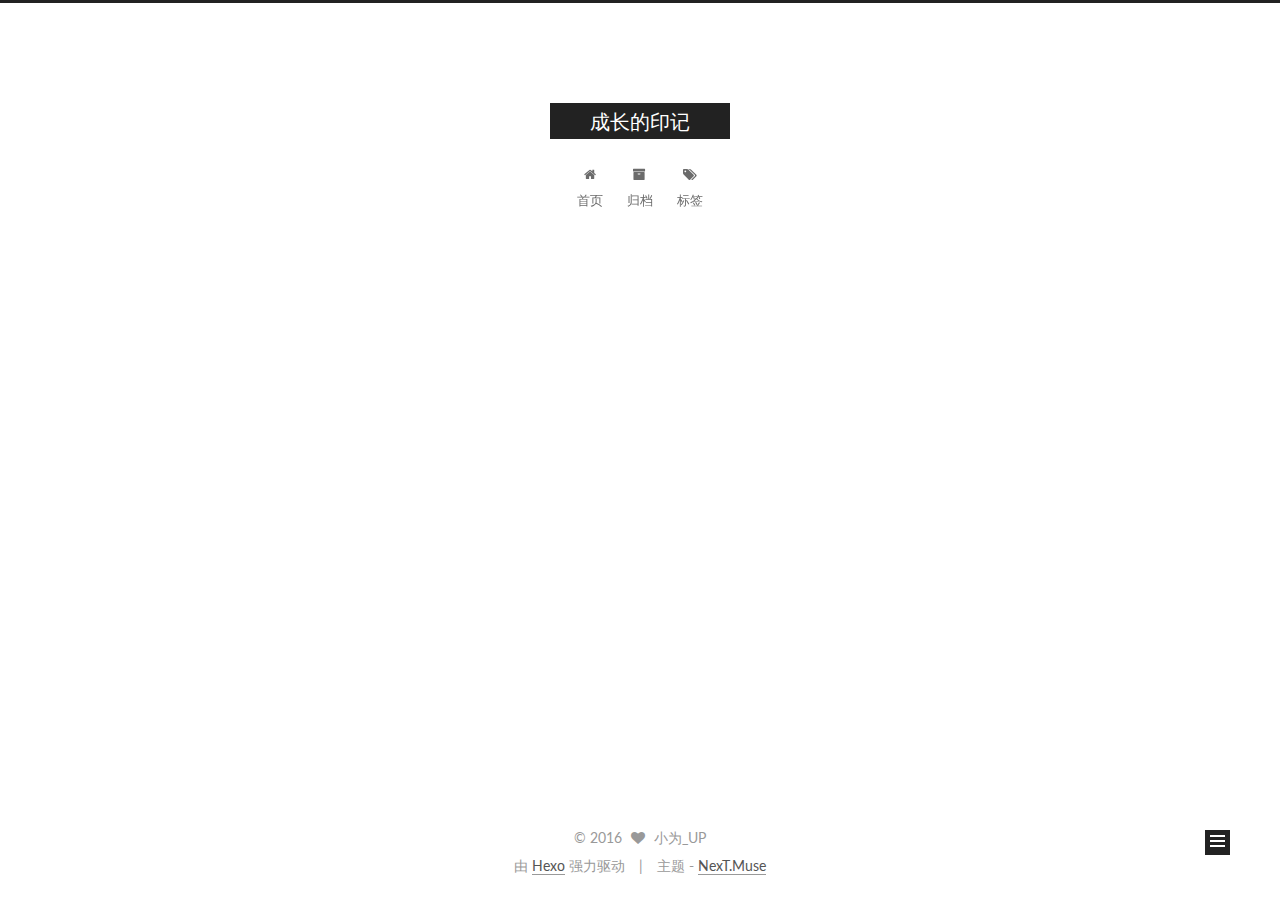
==== commit fb06f3b7: "Site updated: 2016-07-16 11:43:03" ====
--- a/index.html
+++ b/index.html
@@ -84,12 +84,15 @@
 
 
 
+<meta name="description" content="我的征途是星辰大海。">
 <meta property="og:type" content="website">
-<meta property="og:title" content="Hexo">
+<meta property="og:title" content="成长的印记">
 <meta property="og:url" content="http://yoursite.com/index.html">
-<meta property="og:site_name" content="Hexo">
+<meta property="og:site_name" content="成长的印记">
+<meta property="og:description" content="我的征途是星辰大海。">
 <meta name="twitter:card" content="summary">
-<meta name="twitter:title" content="Hexo">
+<meta name="twitter:title" content="成长的印记">
+<meta name="twitter:description" content="我的征途是星辰大海。">
 
 
 
@@ -112,7 +115,7 @@
 
   <link rel="canonical" href="http://yoursite.com/"/>
 
-  <title> Hexo </title>
+  <title> 成长的印记 </title>
 </head>
 
 <body itemscope itemtype="http://schema.org/WebPage" lang="zh-Hans">
@@ -145,7 +148,7 @@
   <div class="custom-logo-site-title">
     <a href="/"  class="brand" rel="start">
       <span class="logo-line-before"><i></i></span>
-      <span class="site-title">Hexo</span>
+      <span class="site-title">成长的印记</span>
       <span class="logo-line-after"><i></i></span>
     </a>
   </div>
@@ -344,7 +347,7 @@
                src="/uploads/head.png"
                alt="小为_UP" />
           <p class="site-author-name" itemprop="name">小为_UP</p>
-          <p class="site-description motion-element" itemprop="description"></p>
+          <p class="site-description motion-element" itemprop="description">我的征途是星辰大海。</p>
         </div>
         <nav class="site-state motion-element">
           <div class="site-state-item site-state-posts">
--- a/css/main.css
+++ b/css/main.css
@@ -1548,7 +1548,7 @@
   width: 4px;
   height: 4px;
   border-radius: 50%;
-  background: #a7ff38;
+  background: #20ff0f;
 }
 .links-of-blogroll {
   font-size: 13px;
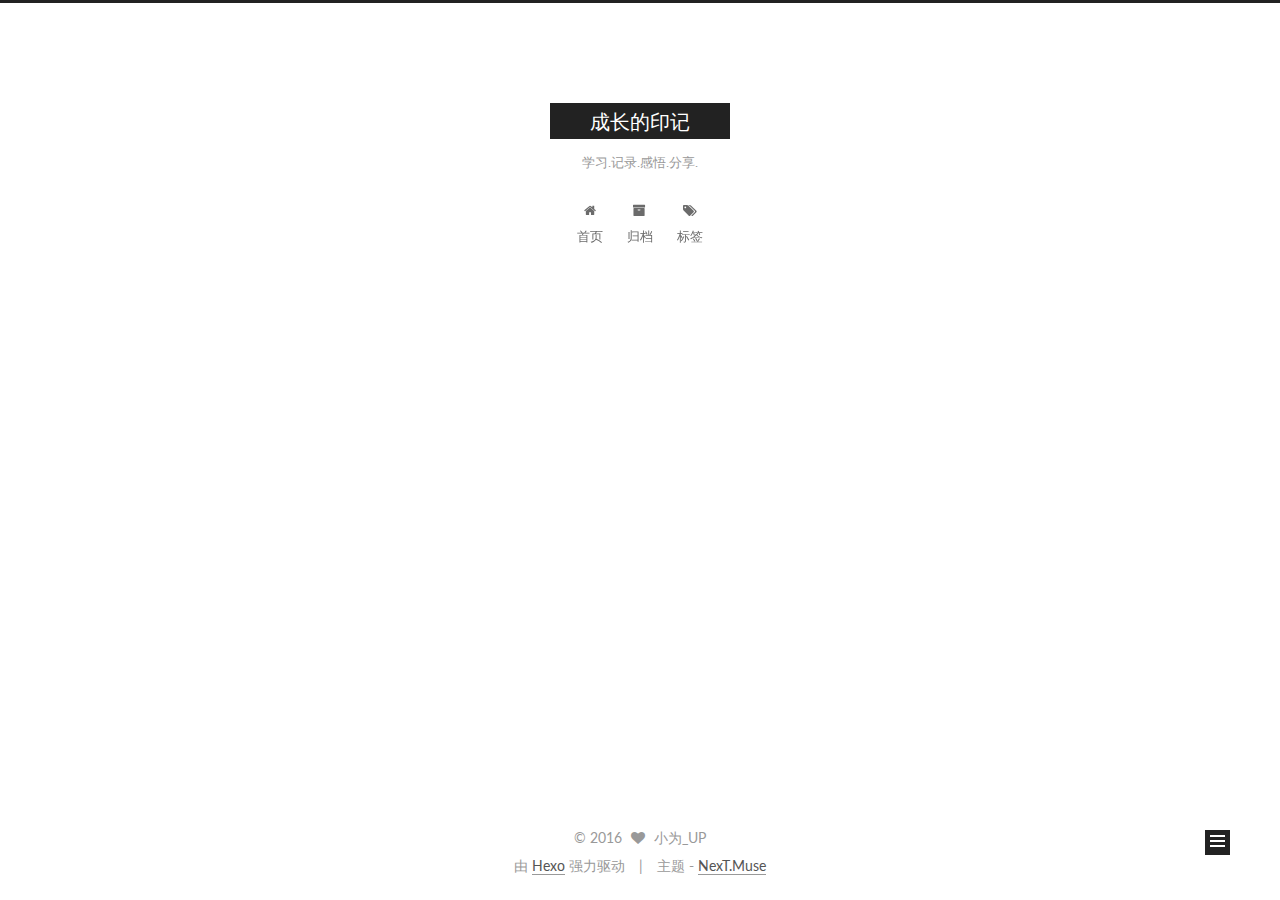
==== commit 17d34fb0: "Site updated: 2016-07-16 11:48:40" ====
--- a/index.html
+++ b/index.html
@@ -152,7 +152,7 @@
       <span class="logo-line-after"><i></i></span>
     </a>
   </div>
-  <p class="site-subtitle"></p>
+  <p class="site-subtitle">学习.记录.感悟.分享.</p>
 </div>
 
 <div class="site-nav-toggle">
--- a/css/main.css
+++ b/css/main.css
@@ -1548,7 +1548,7 @@
   width: 4px;
   height: 4px;
   border-radius: 50%;
-  background: #20ff0f;
+  background: #ff60c3;
 }
 .links-of-blogroll {
   font-size: 13px;
